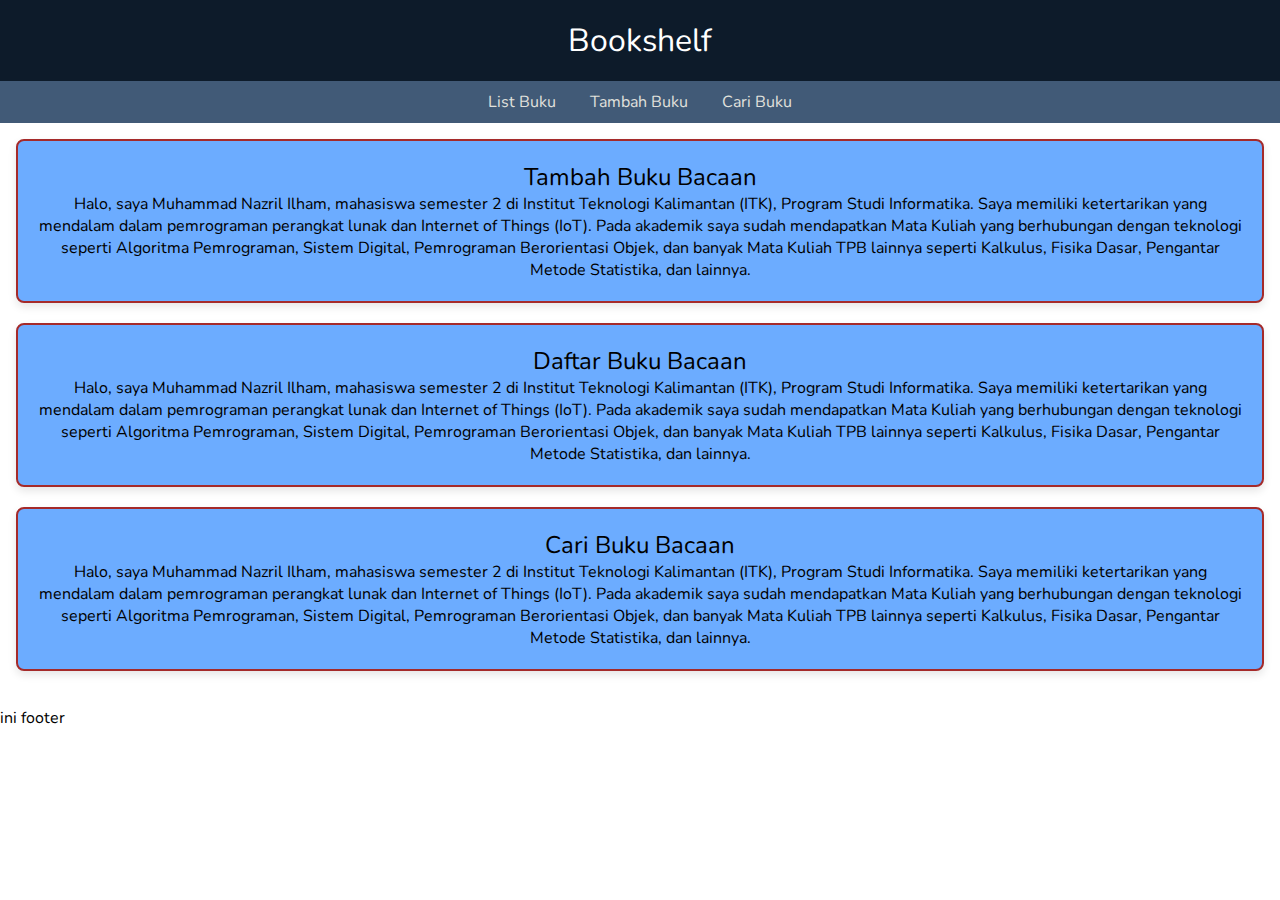
==== index.html @ 7b05cf33 "penambahan box pada konten" ====
<!DOCTYPE html>
<html lang="en">

<head>
    <meta charset="UTF-8">
    <meta name="viewport" content="width=device-width, initial-scale=1.0">
    <link rel="stylesheet" href="styles.css" />
    <link
        href="https://fonts.googleapis.com/css2?family=Afacad:ital@1&family=DM+Serif+Text:ital@0;1&family=Kanit:ital,wght@0,100;0,200;0,300;0,400;0,500;0,600;0,700;0,800;0,900&family=Nunito:ital,wght@0,200..1000;1,200..1000&family=Poetsen+One&family=Ubuntu+Sans+Mono:ital,wght@0,400..700;1,400..700&display=swap"
        rel="stylesheet">

    <title>Bookshelf</title>
</head>

<body>
    <div class="header">
        <h1>Bookshelf</h1>
    </div>

    <div class="nav">
        <ul>
            <li><a href="#List_Buku">List Buku</a></li>
            <li><a href="#Tambah_Buku">Tambah Buku</a></li>
            <li><a href="#Cari_Buku">Cari Buku</a></li>
        </ul>
    </div>

    <div class="main">
        <div class="content">
            <article id="Tambah_Buku">
                <h2>Tambah Buku Bacaan</h2>
                <p>Halo, saya Muhammad Nazril Ilham, mahasiswa semester 2 di Institut Teknologi Kalimantan (ITK),
                    Program Studi Informatika. Saya memiliki ketertarikan yang mendalam dalam pemrograman perangkat
                    lunak dan Internet of Things (IoT). Pada akademik saya sudah mendapatkan Mata Kuliah yang
                    berhubungan dengan teknologi seperti Algoritma Pemrograman, Sistem Digital, Pemrograman
                    Berorientasi Objek, dan banyak Mata Kuliah TPB lainnya seperti Kalkulus, Fisika Dasar, Pengantar
                    Metode Statistika, dan lainnya.</p>
            </article>

        <article id="List_Buku">
            <h2>Daftar Buku Bacaan</h2>
            <p>Halo, saya Muhammad Nazril Ilham, mahasiswa semester 2 di Institut Teknologi Kalimantan (ITK),
                Program Studi Informatika. Saya memiliki ketertarikan yang mendalam dalam pemrograman perangkat
                lunak dan Internet of Things (IoT). Pada akademik saya sudah mendapatkan Mata Kuliah yang
                berhubungan dengan teknologi seperti Algoritma Pemrograman, Sistem Digital, Pemrograman
                Berorientasi Objek, dan banyak Mata Kuliah TPB lainnya seperti Kalkulus, Fisika Dasar, Pengantar
                Metode Statistika, dan lainnya.</p>
        </article>

    <article id="Cari_Buku">
        <h2>Cari Buku Bacaan</h2>
        <p>Halo, saya Muhammad Nazril Ilham, mahasiswa semester 2 di Institut Teknologi Kalimantan (ITK),
            Program Studi Informatika. Saya memiliki ketertarikan yang mendalam dalam pemrograman perangkat
            lunak dan Internet of Things (IoT). Pada akademik saya sudah mendapatkan Mata Kuliah yang
            berhubungan dengan teknologi seperti Algoritma Pemrograman, Sistem Digital, Pemrograman
            Berorientasi Objek, dan banyak Mata Kuliah TPB lainnya seperti Kalkulus, Fisika Dasar, Pengantar
            Metode Statistika, dan lainnya.</p>
    </article>

        </div>
    </div>
    

    <div class="footer">
        <p>ini footer </p>
    </div>
</body>

</html>
---- styles.css ----
* {
    margin: 0;
    padding: 0;
    font-family: "Nunito", sans-serif;
    font-weight: 400;
    box-sizing: border-box;

}

.header {
    background-color: #0D1B2A;
    color: white;
    padding: 19px;
    text-align: center;
    top: 0;
    width: 100%;
    z-index: 1000;
    height: fit-content;
    font-family: "Kanit", sans-serif;
}

.nav {
    background-color: #415A77;
    padding: 10px;
    text-align: center;
    top: 80px;
    width: 100%;
    z-index: 1000;
    font-family: "Kanit", sans-serif;
    font-weight: 300;
    font-style: normal;
}

.nav ul {
    list-style: none;
    margin: 0;
    padding: 0;
}

.nav ul li {
    display: inline;
    margin: 0 15px;
}

.nav ul li a {
    color: #E0E1DD;
    text-decoration: none;
}

main {
    flex: 1;
    display: flex;
    justify-content: center;
    padding: 20px;
    background-color: #E0E1DD;
    font-family: "Nunito", sans-serif;
}

.content {
    display: flex;
    flex-direction: column;
    padding: 16px;
    border: 1px ;
    border-radius: 10px;
}

article {
    background-color: #6cacff;
    padding: 20px;
    margin-bottom: 20px;
    border-radius: 8px;
    box-shadow: 0 4px 8px rgba(0, 0, 0, 0.1);
    border: 2px solid brown;
    text-align: center ;
}
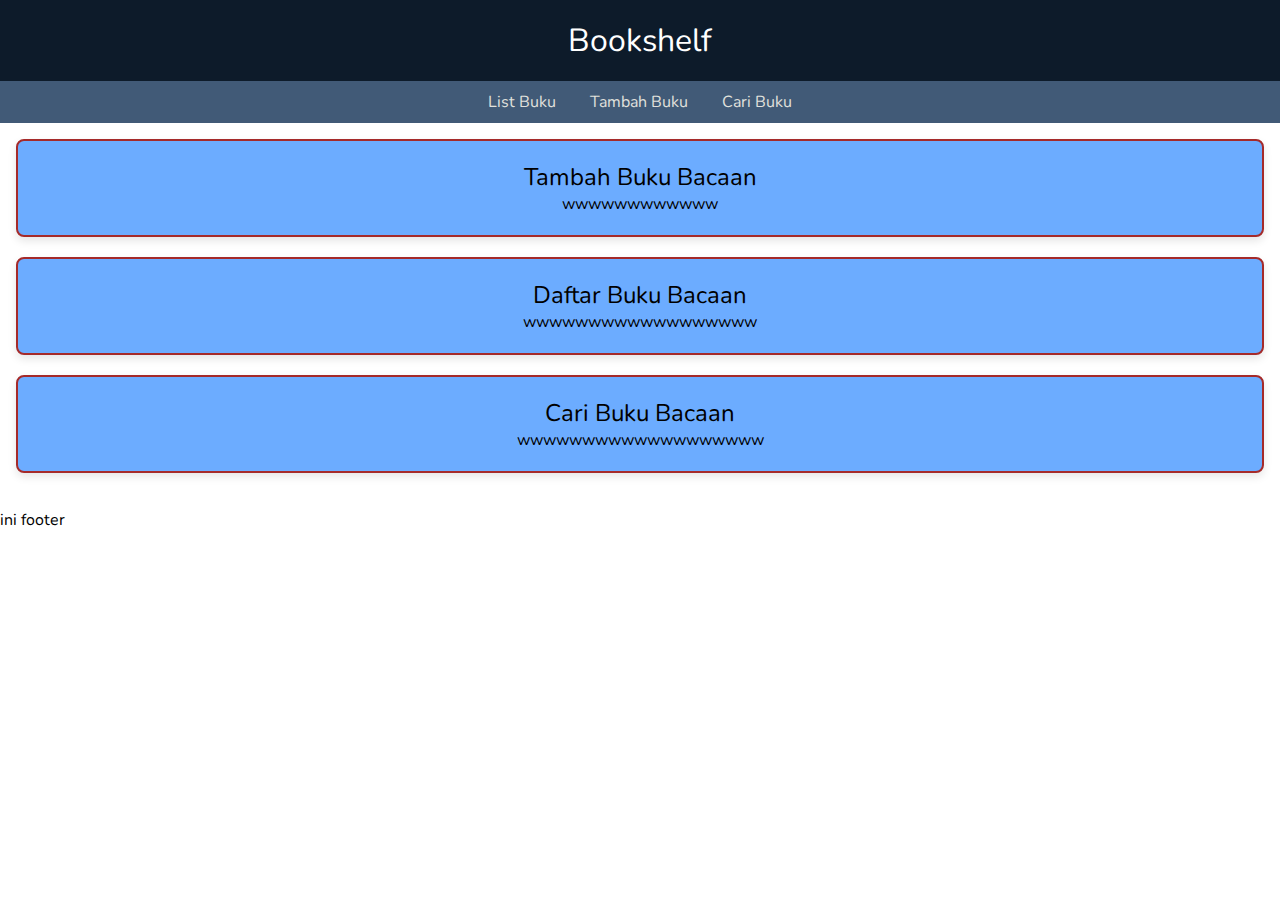
==== commit cb42acc8: "little update" ====
--- a/index.html
+++ b/index.html
@@ -29,32 +29,17 @@
         <div class="content">
             <article id="Tambah_Buku">
                 <h2>Tambah Buku Bacaan</h2>
-                <p>Halo, saya Muhammad Nazril Ilham, mahasiswa semester 2 di Institut Teknologi Kalimantan (ITK),
-                    Program Studi Informatika. Saya memiliki ketertarikan yang mendalam dalam pemrograman perangkat
-                    lunak dan Internet of Things (IoT). Pada akademik saya sudah mendapatkan Mata Kuliah yang
-                    berhubungan dengan teknologi seperti Algoritma Pemrograman, Sistem Digital, Pemrograman
-                    Berorientasi Objek, dan banyak Mata Kuliah TPB lainnya seperti Kalkulus, Fisika Dasar, Pengantar
-                    Metode Statistika, dan lainnya.</p>
+                <p>wwwwwwwwwwww</p>
             </article>
 
         <article id="List_Buku">
             <h2>Daftar Buku Bacaan</h2>
-            <p>Halo, saya Muhammad Nazril Ilham, mahasiswa semester 2 di Institut Teknologi Kalimantan (ITK),
-                Program Studi Informatika. Saya memiliki ketertarikan yang mendalam dalam pemrograman perangkat
-                lunak dan Internet of Things (IoT). Pada akademik saya sudah mendapatkan Mata Kuliah yang
-                berhubungan dengan teknologi seperti Algoritma Pemrograman, Sistem Digital, Pemrograman
-                Berorientasi Objek, dan banyak Mata Kuliah TPB lainnya seperti Kalkulus, Fisika Dasar, Pengantar
-                Metode Statistika, dan lainnya.</p>
+            <p>wwwwwwwwwwwwwwwwww</p>
         </article>
 
     <article id="Cari_Buku">
         <h2>Cari Buku Bacaan</h2>
-        <p>Halo, saya Muhammad Nazril Ilham, mahasiswa semester 2 di Institut Teknologi Kalimantan (ITK),
-            Program Studi Informatika. Saya memiliki ketertarikan yang mendalam dalam pemrograman perangkat
-            lunak dan Internet of Things (IoT). Pada akademik saya sudah mendapatkan Mata Kuliah yang
-            berhubungan dengan teknologi seperti Algoritma Pemrograman, Sistem Digital, Pemrograman
-            Berorientasi Objek, dan banyak Mata Kuliah TPB lainnya seperti Kalkulus, Fisika Dasar, Pengantar
-            Metode Statistika, dan lainnya.</p>
+        <p>wwwwwwwwwwwwwwwwwww</p>
     </article>
 
         </div>
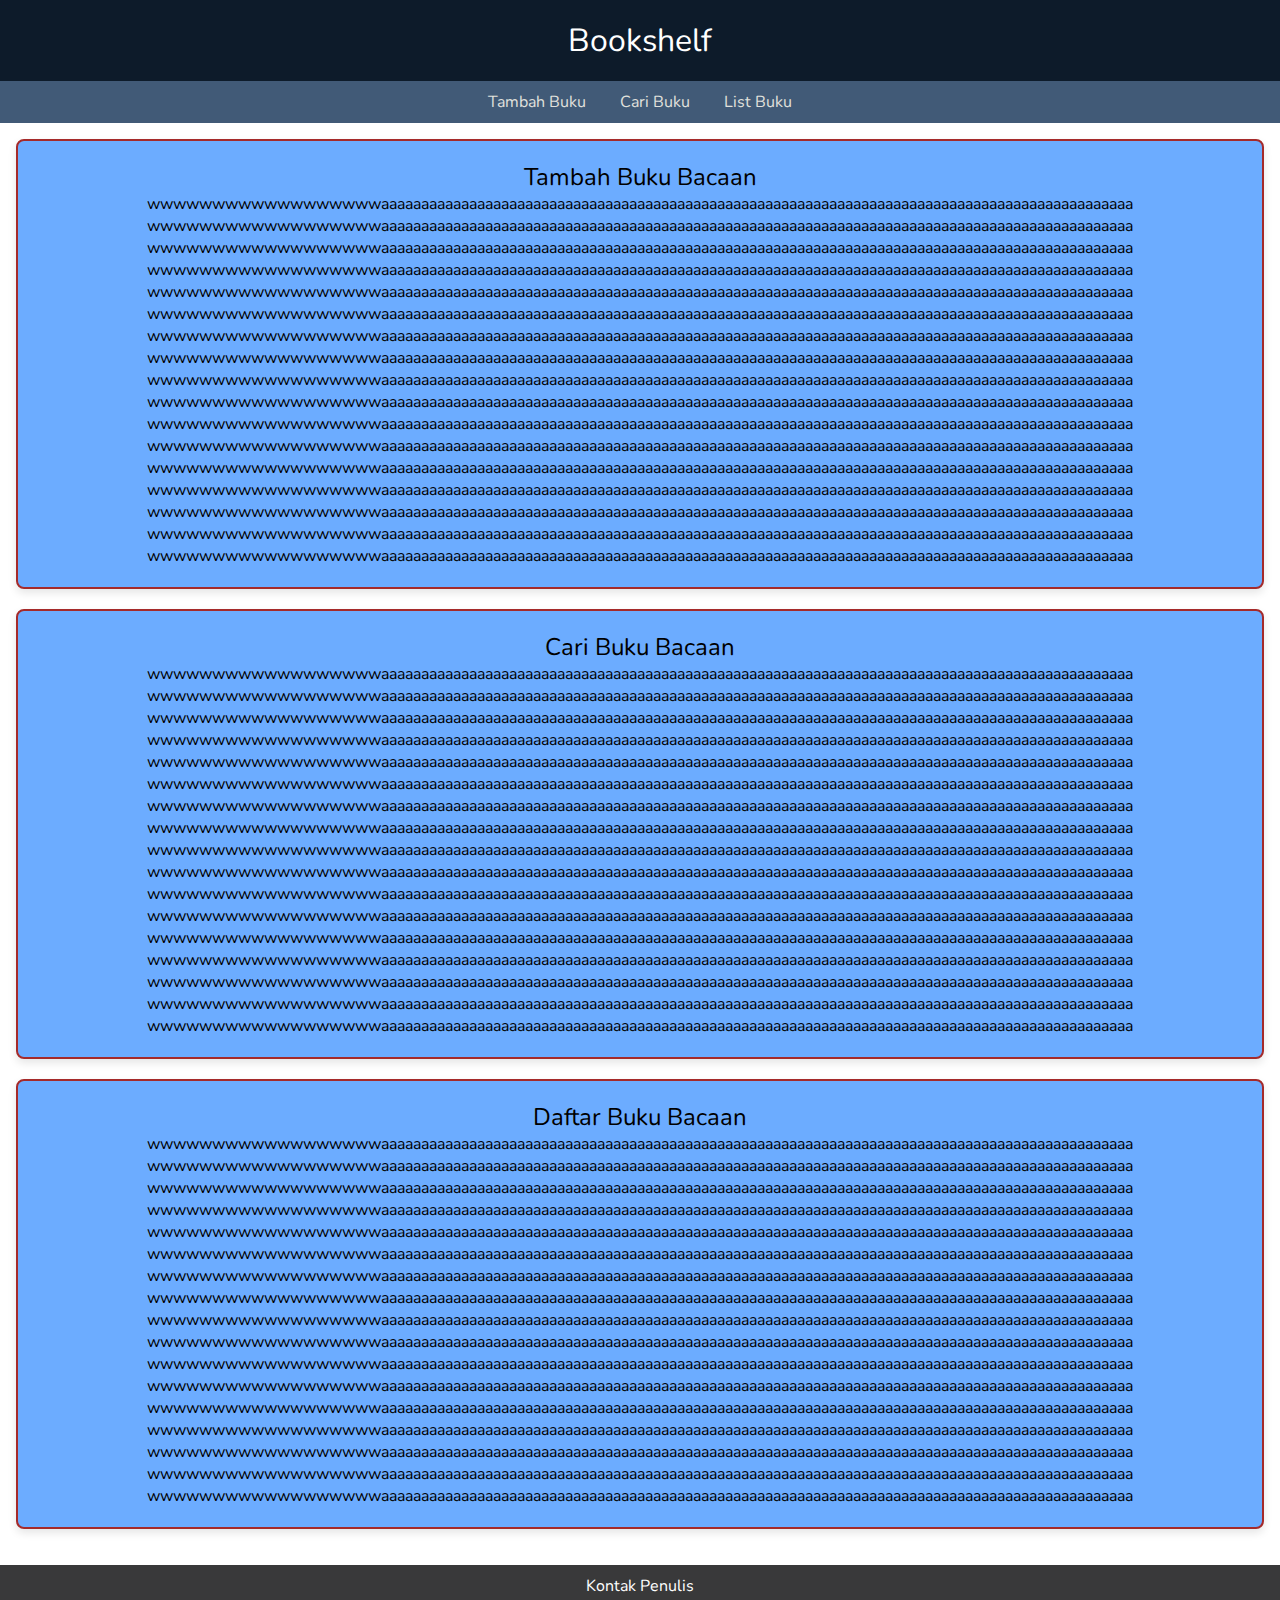
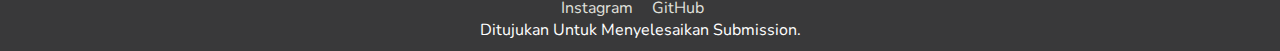
==== commit e92b26e0: "penambahan footer dan navbar responsiv" ====
--- a/index.html
+++ b/index.html
@@ -19,35 +19,142 @@
 
     <div class="nav">
         <ul>
-            <li><a href="#List_Buku">List Buku</a></li>
             <li><a href="#Tambah_Buku">Tambah Buku</a></li>
             <li><a href="#Cari_Buku">Cari Buku</a></li>
+            <li><a href="#List_Buku">List Buku</a></li>
         </ul>
     </div>
 
     <div class="main">
         <div class="content">
-            <article id="Tambah_Buku">
+            <form id="Tambah_Buku">
                 <h2>Tambah Buku Bacaan</h2>
-                <p>wwwwwwwwwwww</p>
-            </article>
+                <p>wwwwwwwwwwwwwwwwwwaaaaaaaaaaaaaaaaaaaaaaaaaaaaaaaaaaaaaaaaaaaaaaaaaaaaaaaaaaaaaaaaaaaaaaaaaaaaaaaaaaaaaaaaaaaaaa
+                    <br>
+                    wwwwwwwwwwwwwwwwwwaaaaaaaaaaaaaaaaaaaaaaaaaaaaaaaaaaaaaaaaaaaaaaaaaaaaaaaaaaaaaaaaaaaaaaaaaaaaaaaaaaaaaaaaaaaaaa
+                    <br>
+                    wwwwwwwwwwwwwwwwwwaaaaaaaaaaaaaaaaaaaaaaaaaaaaaaaaaaaaaaaaaaaaaaaaaaaaaaaaaaaaaaaaaaaaaaaaaaaaaaaaaaaaaaaaaaaaaa
+                    <br>
+                    wwwwwwwwwwwwwwwwwwaaaaaaaaaaaaaaaaaaaaaaaaaaaaaaaaaaaaaaaaaaaaaaaaaaaaaaaaaaaaaaaaaaaaaaaaaaaaaaaaaaaaaaaaaaaaaa
+                    <br>
+                    wwwwwwwwwwwwwwwwwwaaaaaaaaaaaaaaaaaaaaaaaaaaaaaaaaaaaaaaaaaaaaaaaaaaaaaaaaaaaaaaaaaaaaaaaaaaaaaaaaaaaaaaaaaaaaaa
+                    <br>
+                    wwwwwwwwwwwwwwwwwwaaaaaaaaaaaaaaaaaaaaaaaaaaaaaaaaaaaaaaaaaaaaaaaaaaaaaaaaaaaaaaaaaaaaaaaaaaaaaaaaaaaaaaaaaaaaaa
+                    <br>
+                    wwwwwwwwwwwwwwwwwwaaaaaaaaaaaaaaaaaaaaaaaaaaaaaaaaaaaaaaaaaaaaaaaaaaaaaaaaaaaaaaaaaaaaaaaaaaaaaaaaaaaaaaaaaaaaaa
+                    <br>
+                    wwwwwwwwwwwwwwwwwwaaaaaaaaaaaaaaaaaaaaaaaaaaaaaaaaaaaaaaaaaaaaaaaaaaaaaaaaaaaaaaaaaaaaaaaaaaaaaaaaaaaaaaaaaaaaaa
+                    <br>
+                    wwwwwwwwwwwwwwwwwwaaaaaaaaaaaaaaaaaaaaaaaaaaaaaaaaaaaaaaaaaaaaaaaaaaaaaaaaaaaaaaaaaaaaaaaaaaaaaaaaaaaaaaaaaaaaaa
+                    <br>
+                    wwwwwwwwwwwwwwwwwwaaaaaaaaaaaaaaaaaaaaaaaaaaaaaaaaaaaaaaaaaaaaaaaaaaaaaaaaaaaaaaaaaaaaaaaaaaaaaaaaaaaaaaaaaaaaaa
+                    <br>
+                    wwwwwwwwwwwwwwwwwwaaaaaaaaaaaaaaaaaaaaaaaaaaaaaaaaaaaaaaaaaaaaaaaaaaaaaaaaaaaaaaaaaaaaaaaaaaaaaaaaaaaaaaaaaaaaaa
+                    <br>
+                    wwwwwwwwwwwwwwwwwwaaaaaaaaaaaaaaaaaaaaaaaaaaaaaaaaaaaaaaaaaaaaaaaaaaaaaaaaaaaaaaaaaaaaaaaaaaaaaaaaaaaaaaaaaaaaaa
+                    <br>
+                    wwwwwwwwwwwwwwwwwwaaaaaaaaaaaaaaaaaaaaaaaaaaaaaaaaaaaaaaaaaaaaaaaaaaaaaaaaaaaaaaaaaaaaaaaaaaaaaaaaaaaaaaaaaaaaaa
+                    <br>
+                    wwwwwwwwwwwwwwwwwwaaaaaaaaaaaaaaaaaaaaaaaaaaaaaaaaaaaaaaaaaaaaaaaaaaaaaaaaaaaaaaaaaaaaaaaaaaaaaaaaaaaaaaaaaaaaaa
+                    <br>
+                    wwwwwwwwwwwwwwwwwwaaaaaaaaaaaaaaaaaaaaaaaaaaaaaaaaaaaaaaaaaaaaaaaaaaaaaaaaaaaaaaaaaaaaaaaaaaaaaaaaaaaaaaaaaaaaaa
+                    <br>
+                    wwwwwwwwwwwwwwwwwwaaaaaaaaaaaaaaaaaaaaaaaaaaaaaaaaaaaaaaaaaaaaaaaaaaaaaaaaaaaaaaaaaaaaaaaaaaaaaaaaaaaaaaaaaaaaaa
+                    <br>
+                    wwwwwwwwwwwwwwwwwwaaaaaaaaaaaaaaaaaaaaaaaaaaaaaaaaaaaaaaaaaaaaaaaaaaaaaaaaaaaaaaaaaaaaaaaaaaaaaaaaaaaaaaaaaaaaaa
+                    <br>
+                </p>
+            </form>
+            <form id="Cari_Buku">
+                <h2>Cari Buku Bacaan</h2>
+                <p>wwwwwwwwwwwwwwwwwwaaaaaaaaaaaaaaaaaaaaaaaaaaaaaaaaaaaaaaaaaaaaaaaaaaaaaaaaaaaaaaaaaaaaaaaaaaaaaaaaaaaaaaaaaaaaaa
+                    <br>
+                    wwwwwwwwwwwwwwwwwwaaaaaaaaaaaaaaaaaaaaaaaaaaaaaaaaaaaaaaaaaaaaaaaaaaaaaaaaaaaaaaaaaaaaaaaaaaaaaaaaaaaaaaaaaaaaaa
+                    <br>
+                    wwwwwwwwwwwwwwwwwwaaaaaaaaaaaaaaaaaaaaaaaaaaaaaaaaaaaaaaaaaaaaaaaaaaaaaaaaaaaaaaaaaaaaaaaaaaaaaaaaaaaaaaaaaaaaaa
+                    <br>
+                    wwwwwwwwwwwwwwwwwwaaaaaaaaaaaaaaaaaaaaaaaaaaaaaaaaaaaaaaaaaaaaaaaaaaaaaaaaaaaaaaaaaaaaaaaaaaaaaaaaaaaaaaaaaaaaaa
+                    <br>
+                    wwwwwwwwwwwwwwwwwwaaaaaaaaaaaaaaaaaaaaaaaaaaaaaaaaaaaaaaaaaaaaaaaaaaaaaaaaaaaaaaaaaaaaaaaaaaaaaaaaaaaaaaaaaaaaaa
+                    <br>
+                    wwwwwwwwwwwwwwwwwwaaaaaaaaaaaaaaaaaaaaaaaaaaaaaaaaaaaaaaaaaaaaaaaaaaaaaaaaaaaaaaaaaaaaaaaaaaaaaaaaaaaaaaaaaaaaaa
+                    <br>
+                    wwwwwwwwwwwwwwwwwwaaaaaaaaaaaaaaaaaaaaaaaaaaaaaaaaaaaaaaaaaaaaaaaaaaaaaaaaaaaaaaaaaaaaaaaaaaaaaaaaaaaaaaaaaaaaaa
+                    <br>
+                    wwwwwwwwwwwwwwwwwwaaaaaaaaaaaaaaaaaaaaaaaaaaaaaaaaaaaaaaaaaaaaaaaaaaaaaaaaaaaaaaaaaaaaaaaaaaaaaaaaaaaaaaaaaaaaaa
+                    <br>
+                    wwwwwwwwwwwwwwwwwwaaaaaaaaaaaaaaaaaaaaaaaaaaaaaaaaaaaaaaaaaaaaaaaaaaaaaaaaaaaaaaaaaaaaaaaaaaaaaaaaaaaaaaaaaaaaaa
+                    <br>
+                    wwwwwwwwwwwwwwwwwwaaaaaaaaaaaaaaaaaaaaaaaaaaaaaaaaaaaaaaaaaaaaaaaaaaaaaaaaaaaaaaaaaaaaaaaaaaaaaaaaaaaaaaaaaaaaaa
+                    <br>
+                    wwwwwwwwwwwwwwwwwwaaaaaaaaaaaaaaaaaaaaaaaaaaaaaaaaaaaaaaaaaaaaaaaaaaaaaaaaaaaaaaaaaaaaaaaaaaaaaaaaaaaaaaaaaaaaaa
+                    <br>
+                    wwwwwwwwwwwwwwwwwwaaaaaaaaaaaaaaaaaaaaaaaaaaaaaaaaaaaaaaaaaaaaaaaaaaaaaaaaaaaaaaaaaaaaaaaaaaaaaaaaaaaaaaaaaaaaaa
+                    <br>
+                    wwwwwwwwwwwwwwwwwwaaaaaaaaaaaaaaaaaaaaaaaaaaaaaaaaaaaaaaaaaaaaaaaaaaaaaaaaaaaaaaaaaaaaaaaaaaaaaaaaaaaaaaaaaaaaaa
+                    <br>
+                    wwwwwwwwwwwwwwwwwwaaaaaaaaaaaaaaaaaaaaaaaaaaaaaaaaaaaaaaaaaaaaaaaaaaaaaaaaaaaaaaaaaaaaaaaaaaaaaaaaaaaaaaaaaaaaaa
+                    <br>
+                    wwwwwwwwwwwwwwwwwwaaaaaaaaaaaaaaaaaaaaaaaaaaaaaaaaaaaaaaaaaaaaaaaaaaaaaaaaaaaaaaaaaaaaaaaaaaaaaaaaaaaaaaaaaaaaaa
+                    <br>
+                    wwwwwwwwwwwwwwwwwwaaaaaaaaaaaaaaaaaaaaaaaaaaaaaaaaaaaaaaaaaaaaaaaaaaaaaaaaaaaaaaaaaaaaaaaaaaaaaaaaaaaaaaaaaaaaaa
+                    <br>
+                    wwwwwwwwwwwwwwwwwwaaaaaaaaaaaaaaaaaaaaaaaaaaaaaaaaaaaaaaaaaaaaaaaaaaaaaaaaaaaaaaaaaaaaaaaaaaaaaaaaaaaaaaaaaaaaaa
+                    <br>
+                </p>
+            </form>
 
-        <article id="List_Buku">
-            <h2>Daftar Buku Bacaan</h2>
-            <p>wwwwwwwwwwwwwwwwww</p>
-        </article>
+            <form id="List_Buku">
+                <h2>Daftar Buku Bacaan</h2>
+                <p>wwwwwwwwwwwwwwwwwwaaaaaaaaaaaaaaaaaaaaaaaaaaaaaaaaaaaaaaaaaaaaaaaaaaaaaaaaaaaaaaaaaaaaaaaaaaaaaaaaaaaaaaaaaaaaaa
+                    <br>
+                    wwwwwwwwwwwwwwwwwwaaaaaaaaaaaaaaaaaaaaaaaaaaaaaaaaaaaaaaaaaaaaaaaaaaaaaaaaaaaaaaaaaaaaaaaaaaaaaaaaaaaaaaaaaaaaaa
+                    <br>
+                    wwwwwwwwwwwwwwwwwwaaaaaaaaaaaaaaaaaaaaaaaaaaaaaaaaaaaaaaaaaaaaaaaaaaaaaaaaaaaaaaaaaaaaaaaaaaaaaaaaaaaaaaaaaaaaaa
+                    <br>
+                    wwwwwwwwwwwwwwwwwwaaaaaaaaaaaaaaaaaaaaaaaaaaaaaaaaaaaaaaaaaaaaaaaaaaaaaaaaaaaaaaaaaaaaaaaaaaaaaaaaaaaaaaaaaaaaaa
+                    <br>
+                    wwwwwwwwwwwwwwwwwwaaaaaaaaaaaaaaaaaaaaaaaaaaaaaaaaaaaaaaaaaaaaaaaaaaaaaaaaaaaaaaaaaaaaaaaaaaaaaaaaaaaaaaaaaaaaaa
+                    <br>
+                    wwwwwwwwwwwwwwwwwwaaaaaaaaaaaaaaaaaaaaaaaaaaaaaaaaaaaaaaaaaaaaaaaaaaaaaaaaaaaaaaaaaaaaaaaaaaaaaaaaaaaaaaaaaaaaaa
+                    <br>
+                    wwwwwwwwwwwwwwwwwwaaaaaaaaaaaaaaaaaaaaaaaaaaaaaaaaaaaaaaaaaaaaaaaaaaaaaaaaaaaaaaaaaaaaaaaaaaaaaaaaaaaaaaaaaaaaaa
+                    <br>
+                    wwwwwwwwwwwwwwwwwwaaaaaaaaaaaaaaaaaaaaaaaaaaaaaaaaaaaaaaaaaaaaaaaaaaaaaaaaaaaaaaaaaaaaaaaaaaaaaaaaaaaaaaaaaaaaaa
+                    <br>
+                    wwwwwwwwwwwwwwwwwwaaaaaaaaaaaaaaaaaaaaaaaaaaaaaaaaaaaaaaaaaaaaaaaaaaaaaaaaaaaaaaaaaaaaaaaaaaaaaaaaaaaaaaaaaaaaaa
+                    <br>
+                    wwwwwwwwwwwwwwwwwwaaaaaaaaaaaaaaaaaaaaaaaaaaaaaaaaaaaaaaaaaaaaaaaaaaaaaaaaaaaaaaaaaaaaaaaaaaaaaaaaaaaaaaaaaaaaaa
+                    <br>
+                    wwwwwwwwwwwwwwwwwwaaaaaaaaaaaaaaaaaaaaaaaaaaaaaaaaaaaaaaaaaaaaaaaaaaaaaaaaaaaaaaaaaaaaaaaaaaaaaaaaaaaaaaaaaaaaaa
+                    <br>
+                    wwwwwwwwwwwwwwwwwwaaaaaaaaaaaaaaaaaaaaaaaaaaaaaaaaaaaaaaaaaaaaaaaaaaaaaaaaaaaaaaaaaaaaaaaaaaaaaaaaaaaaaaaaaaaaaa
+                    <br>
+                    wwwwwwwwwwwwwwwwwwaaaaaaaaaaaaaaaaaaaaaaaaaaaaaaaaaaaaaaaaaaaaaaaaaaaaaaaaaaaaaaaaaaaaaaaaaaaaaaaaaaaaaaaaaaaaaa
+                    <br>
+                    wwwwwwwwwwwwwwwwwwaaaaaaaaaaaaaaaaaaaaaaaaaaaaaaaaaaaaaaaaaaaaaaaaaaaaaaaaaaaaaaaaaaaaaaaaaaaaaaaaaaaaaaaaaaaaaa
+                    <br>
+                    wwwwwwwwwwwwwwwwwwaaaaaaaaaaaaaaaaaaaaaaaaaaaaaaaaaaaaaaaaaaaaaaaaaaaaaaaaaaaaaaaaaaaaaaaaaaaaaaaaaaaaaaaaaaaaaa
+                    <br>
+                    wwwwwwwwwwwwwwwwwwaaaaaaaaaaaaaaaaaaaaaaaaaaaaaaaaaaaaaaaaaaaaaaaaaaaaaaaaaaaaaaaaaaaaaaaaaaaaaaaaaaaaaaaaaaaaaa
+                    <br>
+                    wwwwwwwwwwwwwwwwwwaaaaaaaaaaaaaaaaaaaaaaaaaaaaaaaaaaaaaaaaaaaaaaaaaaaaaaaaaaaaaaaaaaaaaaaaaaaaaaaaaaaaaaaaaaaaaa
+                    <br>
+                </p>
+            </form>
 
-    <article id="Cari_Buku">
-        <h2>Cari Buku Bacaan</h2>
-        <p>wwwwwwwwwwwwwwwwwww</p>
-    </article>
 
         </div>
     </div>
-    
+
 
     <div class="footer">
-        <p>ini footer </p>
+        <p>Kontak Penulis</p>
+        <div class="social-links">
+            <a href="https://www.instagram.com/na.jrill" target="_blank">Instagram</a>
+            <a href="https://github.com/Najer-jril" target="_blank">GitHub</a>
+            <p>Ditujukan Untuk Menyelesaikan Submission.</p>
+        </div>
     </div>
 </body>
 
--- a/styles.css
+++ b/styles.css
@@ -64,7 +64,7 @@
     border-radius: 10px;
 }
 
-article {
+form {
     background-color: #6cacff;
     padding: 20px;
     margin-bottom: 20px;
@@ -72,4 +72,47 @@
     box-shadow: 0 4px 8px rgba(0, 0, 0, 0.1);
     border: 2px solid brown;
     text-align: center ;
+}
+
+.footer {
+    background-color: #39393a;
+    color: white;
+    text-align: center;
+    padding: 10px;
+    position: relative;
+    margin-top: auto;
+    font-family: "Ubuntu Sans Mono", monospace;
+    font-optical-sizing: auto;
+    font-weight: 400;
+    font-style: normal;
+}
+
+.footer .social-links a {
+    color: #E0E1DD;
+    text-decoration: none;
+    margin-right: 15px;
+}
+
+.footer .social-links a:hover {
+    text-decoration: underline;
+}
+
+@media (max-width: 600px) {
+    nav {
+        text-align: center;
+    }
+
+    nav ul li {
+        display: inline;
+        margin: 0 15px;
+    }
+
+    .content {
+        flex-direction: column;
+    }
+
+    section {
+        margin-right: 0;
+        margin-bottom: 20px;
+    }
 }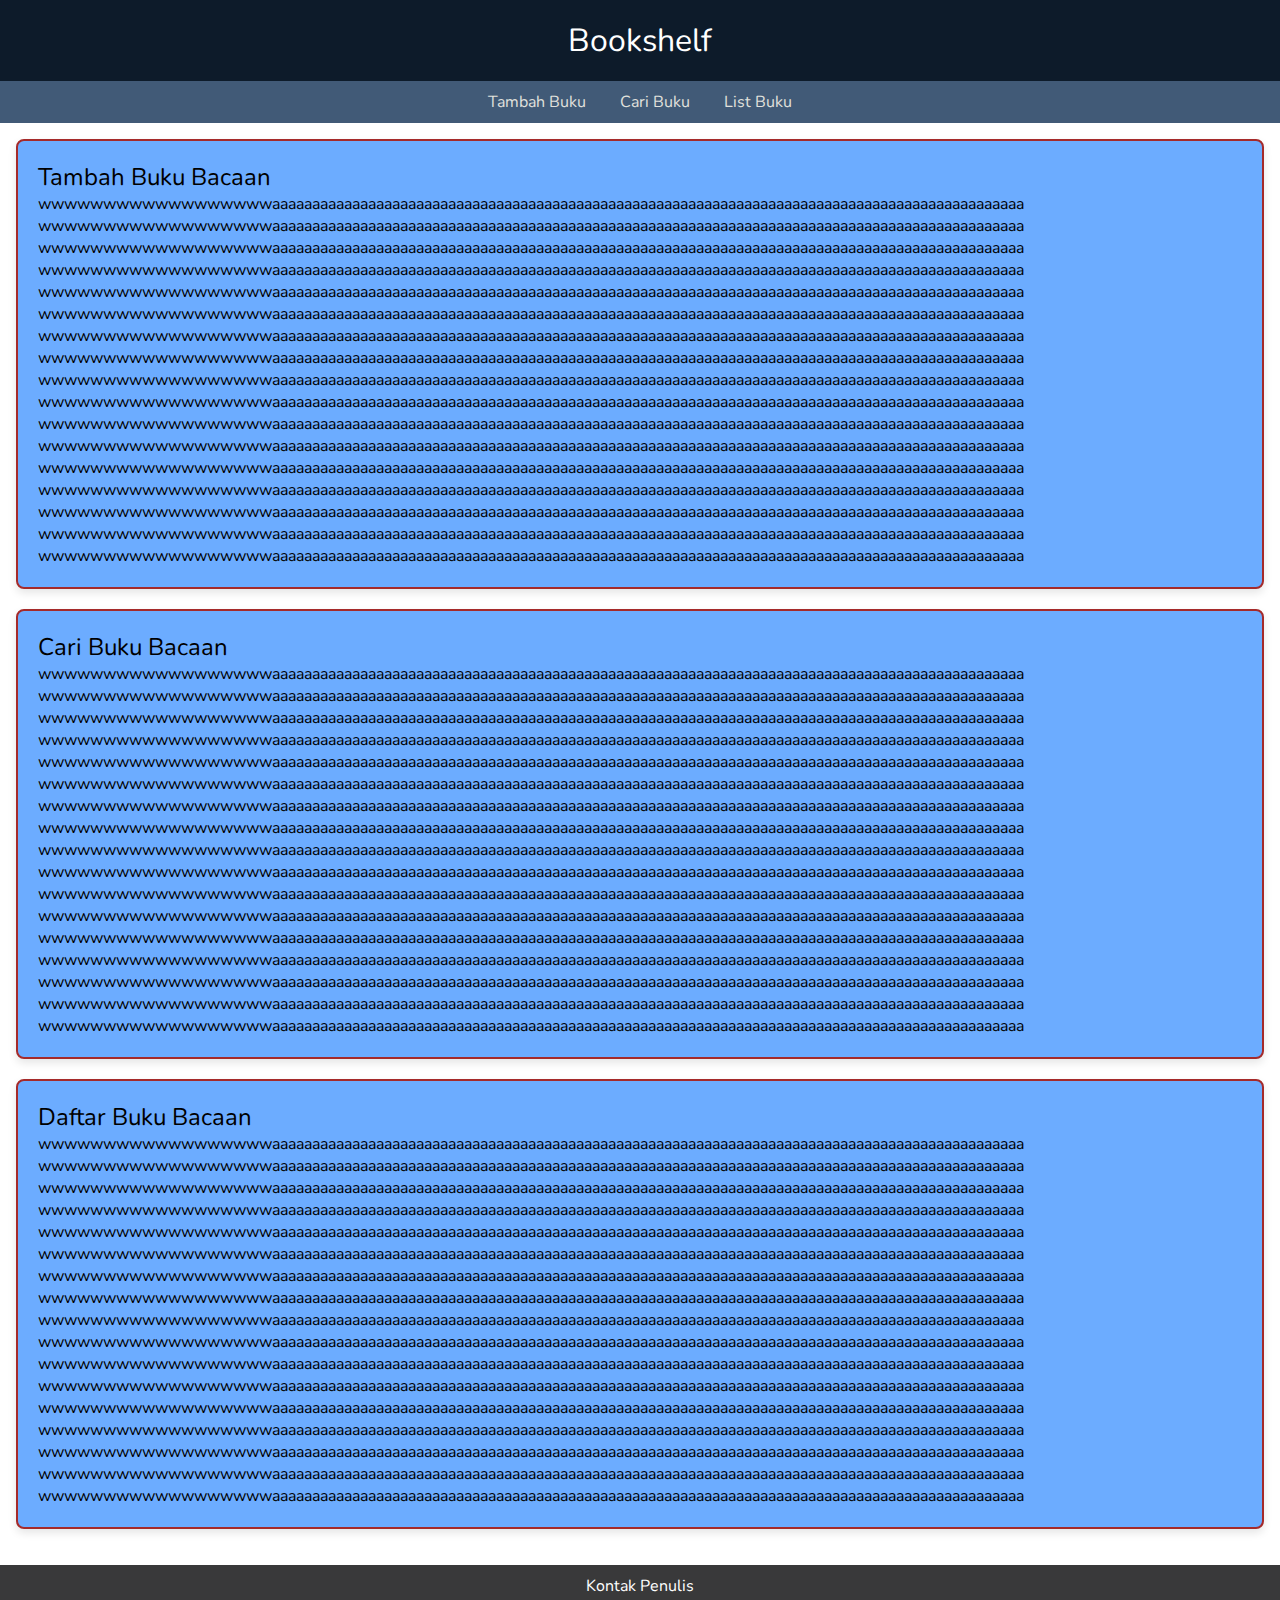
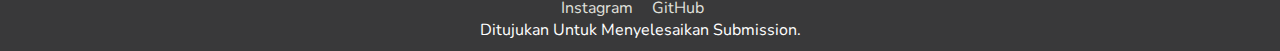
==== commit 630733fe: "penambahan file js" ====
--- a/index.html
+++ b/index.html
@@ -156,6 +156,8 @@
             <p>Ditujukan Untuk Menyelesaikan Submission.</p>
         </div>
     </div>
+    <script src="main.js"></script>
+
 </body>
 
 </html>--- a/styles.css
+++ b/styles.css
@@ -71,7 +71,8 @@
     border-radius: 8px;
     box-shadow: 0 4px 8px rgba(0, 0, 0, 0.1);
     border: 2px solid brown;
-    text-align: center ;
+    text-align: justify ;
+    
 }
 
 .footer {
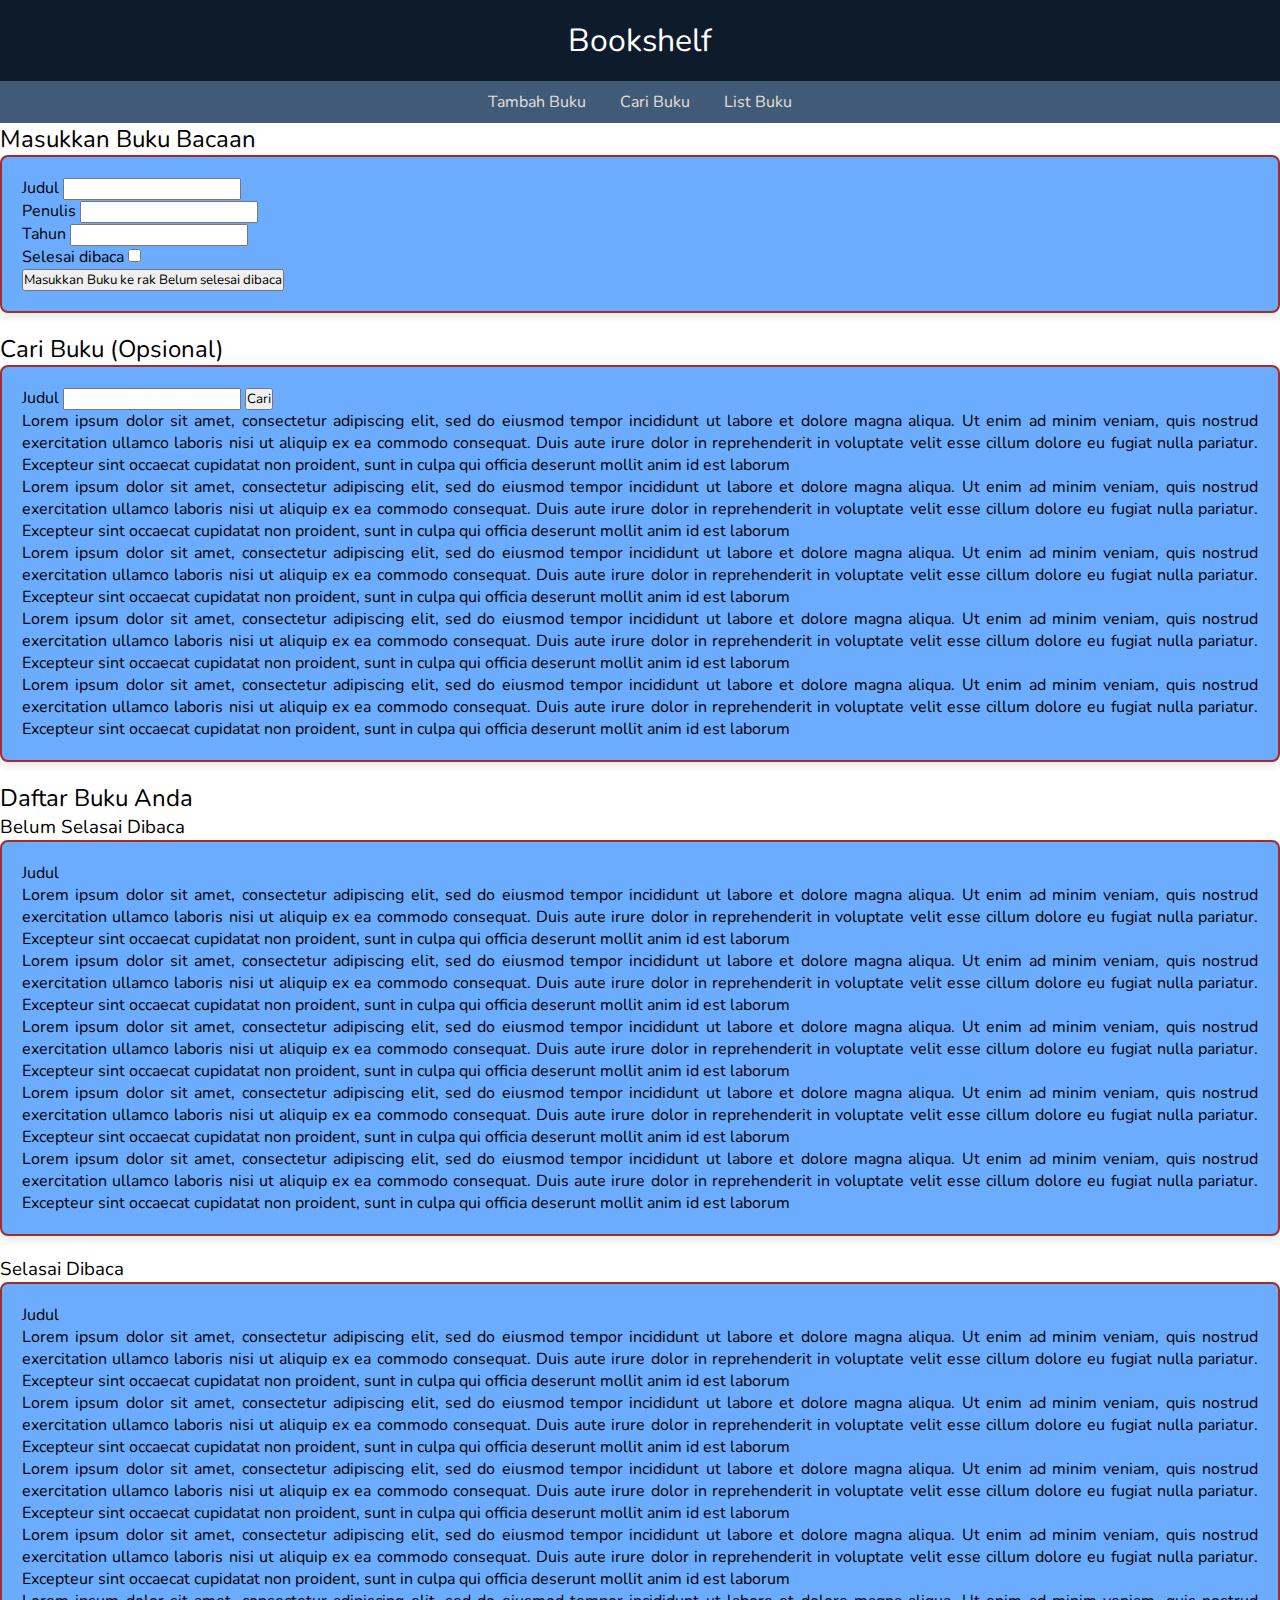
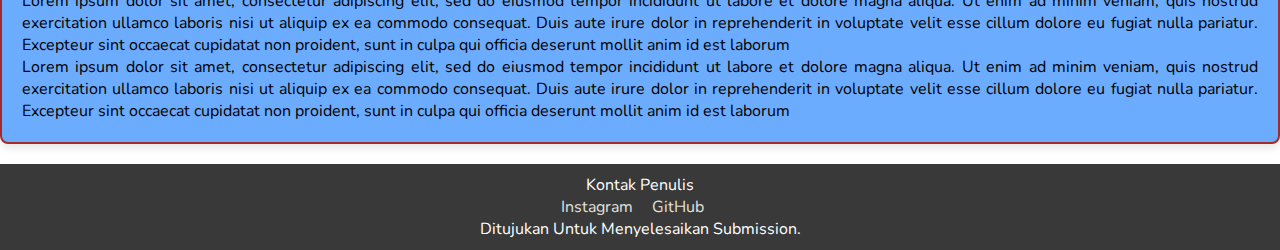
==== commit 43d4b0f0: "penambahan form pada masing masing section" ====
--- a/index.html
+++ b/index.html
@@ -26,125 +26,90 @@
     </div>
 
     <div class="main">
-        <div class="content">
-            <form id="Tambah_Buku">
-                <h2>Tambah Buku Bacaan</h2>
-                <p>wwwwwwwwwwwwwwwwwwaaaaaaaaaaaaaaaaaaaaaaaaaaaaaaaaaaaaaaaaaaaaaaaaaaaaaaaaaaaaaaaaaaaaaaaaaaaaaaaaaaaaaaaaaaaaaa
-                    <br>
-                    wwwwwwwwwwwwwwwwwwaaaaaaaaaaaaaaaaaaaaaaaaaaaaaaaaaaaaaaaaaaaaaaaaaaaaaaaaaaaaaaaaaaaaaaaaaaaaaaaaaaaaaaaaaaaaaa
-                    <br>
-                    wwwwwwwwwwwwwwwwwwaaaaaaaaaaaaaaaaaaaaaaaaaaaaaaaaaaaaaaaaaaaaaaaaaaaaaaaaaaaaaaaaaaaaaaaaaaaaaaaaaaaaaaaaaaaaaa
-                    <br>
-                    wwwwwwwwwwwwwwwwwwaaaaaaaaaaaaaaaaaaaaaaaaaaaaaaaaaaaaaaaaaaaaaaaaaaaaaaaaaaaaaaaaaaaaaaaaaaaaaaaaaaaaaaaaaaaaaa
-                    <br>
-                    wwwwwwwwwwwwwwwwwwaaaaaaaaaaaaaaaaaaaaaaaaaaaaaaaaaaaaaaaaaaaaaaaaaaaaaaaaaaaaaaaaaaaaaaaaaaaaaaaaaaaaaaaaaaaaaa
-                    <br>
-                    wwwwwwwwwwwwwwwwwwaaaaaaaaaaaaaaaaaaaaaaaaaaaaaaaaaaaaaaaaaaaaaaaaaaaaaaaaaaaaaaaaaaaaaaaaaaaaaaaaaaaaaaaaaaaaaa
-                    <br>
-                    wwwwwwwwwwwwwwwwwwaaaaaaaaaaaaaaaaaaaaaaaaaaaaaaaaaaaaaaaaaaaaaaaaaaaaaaaaaaaaaaaaaaaaaaaaaaaaaaaaaaaaaaaaaaaaaa
-                    <br>
-                    wwwwwwwwwwwwwwwwwwaaaaaaaaaaaaaaaaaaaaaaaaaaaaaaaaaaaaaaaaaaaaaaaaaaaaaaaaaaaaaaaaaaaaaaaaaaaaaaaaaaaaaaaaaaaaaa
-                    <br>
-                    wwwwwwwwwwwwwwwwwwaaaaaaaaaaaaaaaaaaaaaaaaaaaaaaaaaaaaaaaaaaaaaaaaaaaaaaaaaaaaaaaaaaaaaaaaaaaaaaaaaaaaaaaaaaaaaa
-                    <br>
-                    wwwwwwwwwwwwwwwwwwaaaaaaaaaaaaaaaaaaaaaaaaaaaaaaaaaaaaaaaaaaaaaaaaaaaaaaaaaaaaaaaaaaaaaaaaaaaaaaaaaaaaaaaaaaaaaa
-                    <br>
-                    wwwwwwwwwwwwwwwwwwaaaaaaaaaaaaaaaaaaaaaaaaaaaaaaaaaaaaaaaaaaaaaaaaaaaaaaaaaaaaaaaaaaaaaaaaaaaaaaaaaaaaaaaaaaaaaa
-                    <br>
-                    wwwwwwwwwwwwwwwwwwaaaaaaaaaaaaaaaaaaaaaaaaaaaaaaaaaaaaaaaaaaaaaaaaaaaaaaaaaaaaaaaaaaaaaaaaaaaaaaaaaaaaaaaaaaaaaa
-                    <br>
-                    wwwwwwwwwwwwwwwwwwaaaaaaaaaaaaaaaaaaaaaaaaaaaaaaaaaaaaaaaaaaaaaaaaaaaaaaaaaaaaaaaaaaaaaaaaaaaaaaaaaaaaaaaaaaaaaa
-                    <br>
-                    wwwwwwwwwwwwwwwwwwaaaaaaaaaaaaaaaaaaaaaaaaaaaaaaaaaaaaaaaaaaaaaaaaaaaaaaaaaaaaaaaaaaaaaaaaaaaaaaaaaaaaaaaaaaaaaa
-                    <br>
-                    wwwwwwwwwwwwwwwwwwaaaaaaaaaaaaaaaaaaaaaaaaaaaaaaaaaaaaaaaaaaaaaaaaaaaaaaaaaaaaaaaaaaaaaaaaaaaaaaaaaaaaaaaaaaaaaa
-                    <br>
-                    wwwwwwwwwwwwwwwwwwaaaaaaaaaaaaaaaaaaaaaaaaaaaaaaaaaaaaaaaaaaaaaaaaaaaaaaaaaaaaaaaaaaaaaaaaaaaaaaaaaaaaaaaaaaaaaa
-                    <br>
-                    wwwwwwwwwwwwwwwwwwaaaaaaaaaaaaaaaaaaaaaaaaaaaaaaaaaaaaaaaaaaaaaaaaaaaaaaaaaaaaaaaaaaaaaaaaaaaaaaaaaaaaaaaaaaaaaa
-                    <br>
-                </p>
-            </form>
-            <form id="Cari_Buku">
-                <h2>Cari Buku Bacaan</h2>
-                <p>wwwwwwwwwwwwwwwwwwaaaaaaaaaaaaaaaaaaaaaaaaaaaaaaaaaaaaaaaaaaaaaaaaaaaaaaaaaaaaaaaaaaaaaaaaaaaaaaaaaaaaaaaaaaaaaa
-                    <br>
-                    wwwwwwwwwwwwwwwwwwaaaaaaaaaaaaaaaaaaaaaaaaaaaaaaaaaaaaaaaaaaaaaaaaaaaaaaaaaaaaaaaaaaaaaaaaaaaaaaaaaaaaaaaaaaaaaa
-                    <br>
-                    wwwwwwwwwwwwwwwwwwaaaaaaaaaaaaaaaaaaaaaaaaaaaaaaaaaaaaaaaaaaaaaaaaaaaaaaaaaaaaaaaaaaaaaaaaaaaaaaaaaaaaaaaaaaaaaa
-                    <br>
-                    wwwwwwwwwwwwwwwwwwaaaaaaaaaaaaaaaaaaaaaaaaaaaaaaaaaaaaaaaaaaaaaaaaaaaaaaaaaaaaaaaaaaaaaaaaaaaaaaaaaaaaaaaaaaaaaa
-                    <br>
-                    wwwwwwwwwwwwwwwwwwaaaaaaaaaaaaaaaaaaaaaaaaaaaaaaaaaaaaaaaaaaaaaaaaaaaaaaaaaaaaaaaaaaaaaaaaaaaaaaaaaaaaaaaaaaaaaa
-                    <br>
-                    wwwwwwwwwwwwwwwwwwaaaaaaaaaaaaaaaaaaaaaaaaaaaaaaaaaaaaaaaaaaaaaaaaaaaaaaaaaaaaaaaaaaaaaaaaaaaaaaaaaaaaaaaaaaaaaa
-                    <br>
-                    wwwwwwwwwwwwwwwwwwaaaaaaaaaaaaaaaaaaaaaaaaaaaaaaaaaaaaaaaaaaaaaaaaaaaaaaaaaaaaaaaaaaaaaaaaaaaaaaaaaaaaaaaaaaaaaa
-                    <br>
-                    wwwwwwwwwwwwwwwwwwaaaaaaaaaaaaaaaaaaaaaaaaaaaaaaaaaaaaaaaaaaaaaaaaaaaaaaaaaaaaaaaaaaaaaaaaaaaaaaaaaaaaaaaaaaaaaa
-                    <br>
-                    wwwwwwwwwwwwwwwwwwaaaaaaaaaaaaaaaaaaaaaaaaaaaaaaaaaaaaaaaaaaaaaaaaaaaaaaaaaaaaaaaaaaaaaaaaaaaaaaaaaaaaaaaaaaaaaa
-                    <br>
-                    wwwwwwwwwwwwwwwwwwaaaaaaaaaaaaaaaaaaaaaaaaaaaaaaaaaaaaaaaaaaaaaaaaaaaaaaaaaaaaaaaaaaaaaaaaaaaaaaaaaaaaaaaaaaaaaa
-                    <br>
-                    wwwwwwwwwwwwwwwwwwaaaaaaaaaaaaaaaaaaaaaaaaaaaaaaaaaaaaaaaaaaaaaaaaaaaaaaaaaaaaaaaaaaaaaaaaaaaaaaaaaaaaaaaaaaaaaa
-                    <br>
-                    wwwwwwwwwwwwwwwwwwaaaaaaaaaaaaaaaaaaaaaaaaaaaaaaaaaaaaaaaaaaaaaaaaaaaaaaaaaaaaaaaaaaaaaaaaaaaaaaaaaaaaaaaaaaaaaa
-                    <br>
-                    wwwwwwwwwwwwwwwwwwaaaaaaaaaaaaaaaaaaaaaaaaaaaaaaaaaaaaaaaaaaaaaaaaaaaaaaaaaaaaaaaaaaaaaaaaaaaaaaaaaaaaaaaaaaaaaa
-                    <br>
-                    wwwwwwwwwwwwwwwwwwaaaaaaaaaaaaaaaaaaaaaaaaaaaaaaaaaaaaaaaaaaaaaaaaaaaaaaaaaaaaaaaaaaaaaaaaaaaaaaaaaaaaaaaaaaaaaa
-                    <br>
-                    wwwwwwwwwwwwwwwwwwaaaaaaaaaaaaaaaaaaaaaaaaaaaaaaaaaaaaaaaaaaaaaaaaaaaaaaaaaaaaaaaaaaaaaaaaaaaaaaaaaaaaaaaaaaaaaa
-                    <br>
-                    wwwwwwwwwwwwwwwwwwaaaaaaaaaaaaaaaaaaaaaaaaaaaaaaaaaaaaaaaaaaaaaaaaaaaaaaaaaaaaaaaaaaaaaaaaaaaaaaaaaaaaaaaaaaaaaa
-                    <br>
-                    wwwwwwwwwwwwwwwwwwaaaaaaaaaaaaaaaaaaaaaaaaaaaaaaaaaaaaaaaaaaaaaaaaaaaaaaaaaaaaaaaaaaaaaaaaaaaaaaaaaaaaaaaaaaaaaa
-                    <br>
-                </p>
+        <section class="Tambah_Buku" id="Tambah_Buku">
+            <h2>Masukkan Buku Bacaan</h2>
+            <form id="inputBook">
+
+                <div class="input">
+                    <label for="inputBookTitle">Judul</label>
+                    <input id="inputBookTitle" type="text" required>
+                </div>
+
+                <div class="input">
+                    <label for="inputBookAuthor">Penulis</label>
+                    <input id="inputBookAuthor" type="text" required>
+                </div>
+
+                <div class="input">
+                    <label for="inputBookYear">Tahun</label>
+                    <input id="inputBookYear" type="number" required>
+                </div>
+
+                <div class="input_inline">
+                    <label for="inputBookIsComplete">Selesai dibaca</label>
+                    <input id="inputBookIsComplete" type="checkbox">
+                </div>
+
+                <button id="bookSubmit" type="submit">Masukkan Buku ke rak <span>Belum selesai
+                        dibaca</span></button>
+
             </form>
 
-            <form id="List_Buku">
-                <h2>Daftar Buku Bacaan</h2>
-                <p>wwwwwwwwwwwwwwwwwwaaaaaaaaaaaaaaaaaaaaaaaaaaaaaaaaaaaaaaaaaaaaaaaaaaaaaaaaaaaaaaaaaaaaaaaaaaaaaaaaaaaaaaaaaaaaaa
-                    <br>
-                    wwwwwwwwwwwwwwwwwwaaaaaaaaaaaaaaaaaaaaaaaaaaaaaaaaaaaaaaaaaaaaaaaaaaaaaaaaaaaaaaaaaaaaaaaaaaaaaaaaaaaaaaaaaaaaaa
-                    <br>
-                    wwwwwwwwwwwwwwwwwwaaaaaaaaaaaaaaaaaaaaaaaaaaaaaaaaaaaaaaaaaaaaaaaaaaaaaaaaaaaaaaaaaaaaaaaaaaaaaaaaaaaaaaaaaaaaaa
-                    <br>
-                    wwwwwwwwwwwwwwwwwwaaaaaaaaaaaaaaaaaaaaaaaaaaaaaaaaaaaaaaaaaaaaaaaaaaaaaaaaaaaaaaaaaaaaaaaaaaaaaaaaaaaaaaaaaaaaaa
-                    <br>
-                    wwwwwwwwwwwwwwwwwwaaaaaaaaaaaaaaaaaaaaaaaaaaaaaaaaaaaaaaaaaaaaaaaaaaaaaaaaaaaaaaaaaaaaaaaaaaaaaaaaaaaaaaaaaaaaaa
-                    <br>
-                    wwwwwwwwwwwwwwwwwwaaaaaaaaaaaaaaaaaaaaaaaaaaaaaaaaaaaaaaaaaaaaaaaaaaaaaaaaaaaaaaaaaaaaaaaaaaaaaaaaaaaaaaaaaaaaaa
-                    <br>
-                    wwwwwwwwwwwwwwwwwwaaaaaaaaaaaaaaaaaaaaaaaaaaaaaaaaaaaaaaaaaaaaaaaaaaaaaaaaaaaaaaaaaaaaaaaaaaaaaaaaaaaaaaaaaaaaaa
-                    <br>
-                    wwwwwwwwwwwwwwwwwwaaaaaaaaaaaaaaaaaaaaaaaaaaaaaaaaaaaaaaaaaaaaaaaaaaaaaaaaaaaaaaaaaaaaaaaaaaaaaaaaaaaaaaaaaaaaaa
-                    <br>
-                    wwwwwwwwwwwwwwwwwwaaaaaaaaaaaaaaaaaaaaaaaaaaaaaaaaaaaaaaaaaaaaaaaaaaaaaaaaaaaaaaaaaaaaaaaaaaaaaaaaaaaaaaaaaaaaaa
-                    <br>
-                    wwwwwwwwwwwwwwwwwwaaaaaaaaaaaaaaaaaaaaaaaaaaaaaaaaaaaaaaaaaaaaaaaaaaaaaaaaaaaaaaaaaaaaaaaaaaaaaaaaaaaaaaaaaaaaaa
-                    <br>
-                    wwwwwwwwwwwwwwwwwwaaaaaaaaaaaaaaaaaaaaaaaaaaaaaaaaaaaaaaaaaaaaaaaaaaaaaaaaaaaaaaaaaaaaaaaaaaaaaaaaaaaaaaaaaaaaaa
-                    <br>
-                    wwwwwwwwwwwwwwwwwwaaaaaaaaaaaaaaaaaaaaaaaaaaaaaaaaaaaaaaaaaaaaaaaaaaaaaaaaaaaaaaaaaaaaaaaaaaaaaaaaaaaaaaaaaaaaaa
-                    <br>
-                    wwwwwwwwwwwwwwwwwwaaaaaaaaaaaaaaaaaaaaaaaaaaaaaaaaaaaaaaaaaaaaaaaaaaaaaaaaaaaaaaaaaaaaaaaaaaaaaaaaaaaaaaaaaaaaaa
-                    <br>
-                    wwwwwwwwwwwwwwwwwwaaaaaaaaaaaaaaaaaaaaaaaaaaaaaaaaaaaaaaaaaaaaaaaaaaaaaaaaaaaaaaaaaaaaaaaaaaaaaaaaaaaaaaaaaaaaaa
-                    <br>
-                    wwwwwwwwwwwwwwwwwwaaaaaaaaaaaaaaaaaaaaaaaaaaaaaaaaaaaaaaaaaaaaaaaaaaaaaaaaaaaaaaaaaaaaaaaaaaaaaaaaaaaaaaaaaaaaaa
-                    <br>
-                    wwwwwwwwwwwwwwwwwwaaaaaaaaaaaaaaaaaaaaaaaaaaaaaaaaaaaaaaaaaaaaaaaaaaaaaaaaaaaaaaaaaaaaaaaaaaaaaaaaaaaaaaaaaaaaaa
-                    <br>
-                    wwwwwwwwwwwwwwwwwwaaaaaaaaaaaaaaaaaaaaaaaaaaaaaaaaaaaaaaaaaaaaaaaaaaaaaaaaaaaaaaaaaaaaaaaaaaaaaaaaaaaaaaaaaaaaaa
-                    <br>
-                </p>
+        </section>
+
+        <section class="Cari_Buku" id="Cari_Buku">
+            <h2>Cari Buku (Opsional)</h2>
+
+            <form id="searchBook">
+
+                <label for="searchBookTitle">Judul</label>
+                <input id="searchBookTitle" type="text">
+                <button id="searchSubmit" type="submit">Cari</button>
+                <p>Lorem ipsum dolor sit amet, consectetur adipiscing elit, sed do eiusmod tempor incididunt ut labore et dolore magna aliqua. Ut enim ad minim veniam, quis nostrud exercitation ullamco laboris nisi ut aliquip ex ea commodo consequat. Duis aute irure dolor in reprehenderit in voluptate velit esse cillum dolore eu fugiat nulla pariatur. Excepteur sint occaecat cupidatat non proident, sunt in culpa qui officia deserunt mollit anim id est laborum</p>
+                <p>Lorem ipsum dolor sit amet, consectetur adipiscing elit, sed do eiusmod tempor incididunt ut labore et dolore magna aliqua. Ut enim ad minim veniam, quis nostrud exercitation ullamco laboris nisi ut aliquip ex ea commodo consequat. Duis aute irure dolor in reprehenderit in voluptate velit esse cillum dolore eu fugiat nulla pariatur. Excepteur sint occaecat cupidatat non proident, sunt in culpa qui officia deserunt mollit anim id est laborum</p>
+                <p>Lorem ipsum dolor sit amet, consectetur adipiscing elit, sed do eiusmod tempor incididunt ut labore et dolore magna aliqua. Ut enim ad minim veniam, quis nostrud exercitation ullamco laboris nisi ut aliquip ex ea commodo consequat. Duis aute irure dolor in reprehenderit in voluptate velit esse cillum dolore eu fugiat nulla pariatur. Excepteur sint occaecat cupidatat non proident, sunt in culpa qui officia deserunt mollit anim id est laborum</p>
+                <p>Lorem ipsum dolor sit amet, consectetur adipiscing elit, sed do eiusmod tempor incididunt ut labore et dolore magna aliqua. Ut enim ad minim veniam, quis nostrud exercitation ullamco laboris nisi ut aliquip ex ea commodo consequat. Duis aute irure dolor in reprehenderit in voluptate velit esse cillum dolore eu fugiat nulla pariatur. Excepteur sint occaecat cupidatat non proident, sunt in culpa qui officia deserunt mollit anim id est laborum</p>
+                <p>Lorem ipsum dolor sit amet, consectetur adipiscing elit, sed do eiusmod tempor incididunt ut labore et dolore magna aliqua. Ut enim ad minim veniam, quis nostrud exercitation ullamco laboris nisi ut aliquip ex ea commodo consequat. Duis aute irure dolor in reprehenderit in voluptate velit esse cillum dolore eu fugiat nulla pariatur. Excepteur sint occaecat cupidatat non proident, sunt in culpa qui officia deserunt mollit anim id est laborum</p>
+
             </form>
 
+        </section>
 
-        </div>
+        <section class="daftar_buku" id="List_Buku">
+            <h2>Daftar Buku Anda</h2>
+
+            <div class="listbukubelumselesai" class="daftar_buku">
+                <article class="daftar_buku">
+                    <h3>Belum Selasai Dibaca</h3>
+                </article>
+            </div>
+
+            <form id="listBook">
+                <label for="listBookTitle">Judul</label>
+                <p>Lorem ipsum dolor sit amet, consectetur adipiscing elit, sed do eiusmod tempor incididunt ut labore et dolore magna aliqua. Ut enim ad minim veniam, quis nostrud exercitation ullamco laboris nisi ut aliquip ex ea commodo consequat. Duis aute irure dolor in reprehenderit in voluptate velit esse cillum dolore eu fugiat nulla pariatur. Excepteur sint occaecat cupidatat non proident, sunt in culpa qui officia deserunt mollit anim id est laborum</p>
+                <p>Lorem ipsum dolor sit amet, consectetur adipiscing elit, sed do eiusmod tempor incididunt ut labore et dolore magna aliqua. Ut enim ad minim veniam, quis nostrud exercitation ullamco laboris nisi ut aliquip ex ea commodo consequat. Duis aute irure dolor in reprehenderit in voluptate velit esse cillum dolore eu fugiat nulla pariatur. Excepteur sint occaecat cupidatat non proident, sunt in culpa qui officia deserunt mollit anim id est laborum</p>
+                <p>Lorem ipsum dolor sit amet, consectetur adipiscing elit, sed do eiusmod tempor incididunt ut labore et dolore magna aliqua. Ut enim ad minim veniam, quis nostrud exercitation ullamco laboris nisi ut aliquip ex ea commodo consequat. Duis aute irure dolor in reprehenderit in voluptate velit esse cillum dolore eu fugiat nulla pariatur. Excepteur sint occaecat cupidatat non proident, sunt in culpa qui officia deserunt mollit anim id est laborum</p>
+                <p>Lorem ipsum dolor sit amet, consectetur adipiscing elit, sed do eiusmod tempor incididunt ut labore et dolore magna aliqua. Ut enim ad minim veniam, quis nostrud exercitation ullamco laboris nisi ut aliquip ex ea commodo consequat. Duis aute irure dolor in reprehenderit in voluptate velit esse cillum dolore eu fugiat nulla pariatur. Excepteur sint occaecat cupidatat non proident, sunt in culpa qui officia deserunt mollit anim id est laborum</p>
+                <p>Lorem ipsum dolor sit amet, consectetur adipiscing elit, sed do eiusmod tempor incididunt ut labore et dolore magna aliqua. Ut enim ad minim veniam, quis nostrud exercitation ullamco laboris nisi ut aliquip ex ea commodo consequat. Duis aute irure dolor in reprehenderit in voluptate velit esse cillum dolore eu fugiat nulla pariatur. Excepteur sint occaecat cupidatat non proident, sunt in culpa qui officia deserunt mollit anim id est laborum</p>
+
+            </form>
+
+            <div class="listbukuselesai" class="daftar_buku">
+                <article class="daftar_buku">
+                    <h3>Selasai Dibaca</h3>
+                </article>
+            </div>
+
+            <form id="listBook">
+                <label for="listBookTitle">Judul</label>
+                <p>Lorem ipsum dolor sit amet, consectetur adipiscing elit, sed do eiusmod tempor incididunt ut labore et dolore magna aliqua. Ut enim ad minim veniam, quis nostrud exercitation ullamco laboris nisi ut aliquip ex ea commodo consequat. Duis aute irure dolor in reprehenderit in voluptate velit esse cillum dolore eu fugiat nulla pariatur. Excepteur sint occaecat cupidatat non proident, sunt in culpa qui officia deserunt mollit anim id est laborum</p>
+                <p>Lorem ipsum dolor sit amet, consectetur adipiscing elit, sed do eiusmod tempor incididunt ut labore et dolore magna aliqua. Ut enim ad minim veniam, quis nostrud exercitation ullamco laboris nisi ut aliquip ex ea commodo consequat. Duis aute irure dolor in reprehenderit in voluptate velit esse cillum dolore eu fugiat nulla pariatur. Excepteur sint occaecat cupidatat non proident, sunt in culpa qui officia deserunt mollit anim id est laborum</p>
+                <p>Lorem ipsum dolor sit amet, consectetur adipiscing elit, sed do eiusmod tempor incididunt ut labore et dolore magna aliqua. Ut enim ad minim veniam, quis nostrud exercitation ullamco laboris nisi ut aliquip ex ea commodo consequat. Duis aute irure dolor in reprehenderit in voluptate velit esse cillum dolore eu fugiat nulla pariatur. Excepteur sint occaecat cupidatat non proident, sunt in culpa qui officia deserunt mollit anim id est laborum</p>
+                <p>Lorem ipsum dolor sit amet, consectetur adipiscing elit, sed do eiusmod tempor incididunt ut labore et dolore magna aliqua. Ut enim ad minim veniam, quis nostrud exercitation ullamco laboris nisi ut aliquip ex ea commodo consequat. Duis aute irure dolor in reprehenderit in voluptate velit esse cillum dolore eu fugiat nulla pariatur. Excepteur sint occaecat cupidatat non proident, sunt in culpa qui officia deserunt mollit anim id est laborum</p>
+                <p>Lorem ipsum dolor sit amet, consectetur adipiscing elit, sed do eiusmod tempor incididunt ut labore et dolore magna aliqua. Ut enim ad minim veniam, quis nostrud exercitation ullamco laboris nisi ut aliquip ex ea commodo consequat. Duis aute irure dolor in reprehenderit in voluptate velit esse cillum dolore eu fugiat nulla pariatur. Excepteur sint occaecat cupidatat non proident, sunt in culpa qui officia deserunt mollit anim id est laborum</p>
+                <p>Lorem ipsum dolor sit amet, consectetur adipiscing elit, sed do eiusmod tempor incididunt ut labore et dolore magna aliqua. Ut enim ad minim veniam, quis nostrud exercitation ullamco laboris nisi ut aliquip ex ea commodo consequat. Duis aute irure dolor in reprehenderit in voluptate velit esse cillum dolore eu fugiat nulla pariatur. Excepteur sint occaecat cupidatat non proident, sunt in culpa qui officia deserunt mollit anim id est laborum</p>
+
+            </form>
     </div>
 
 
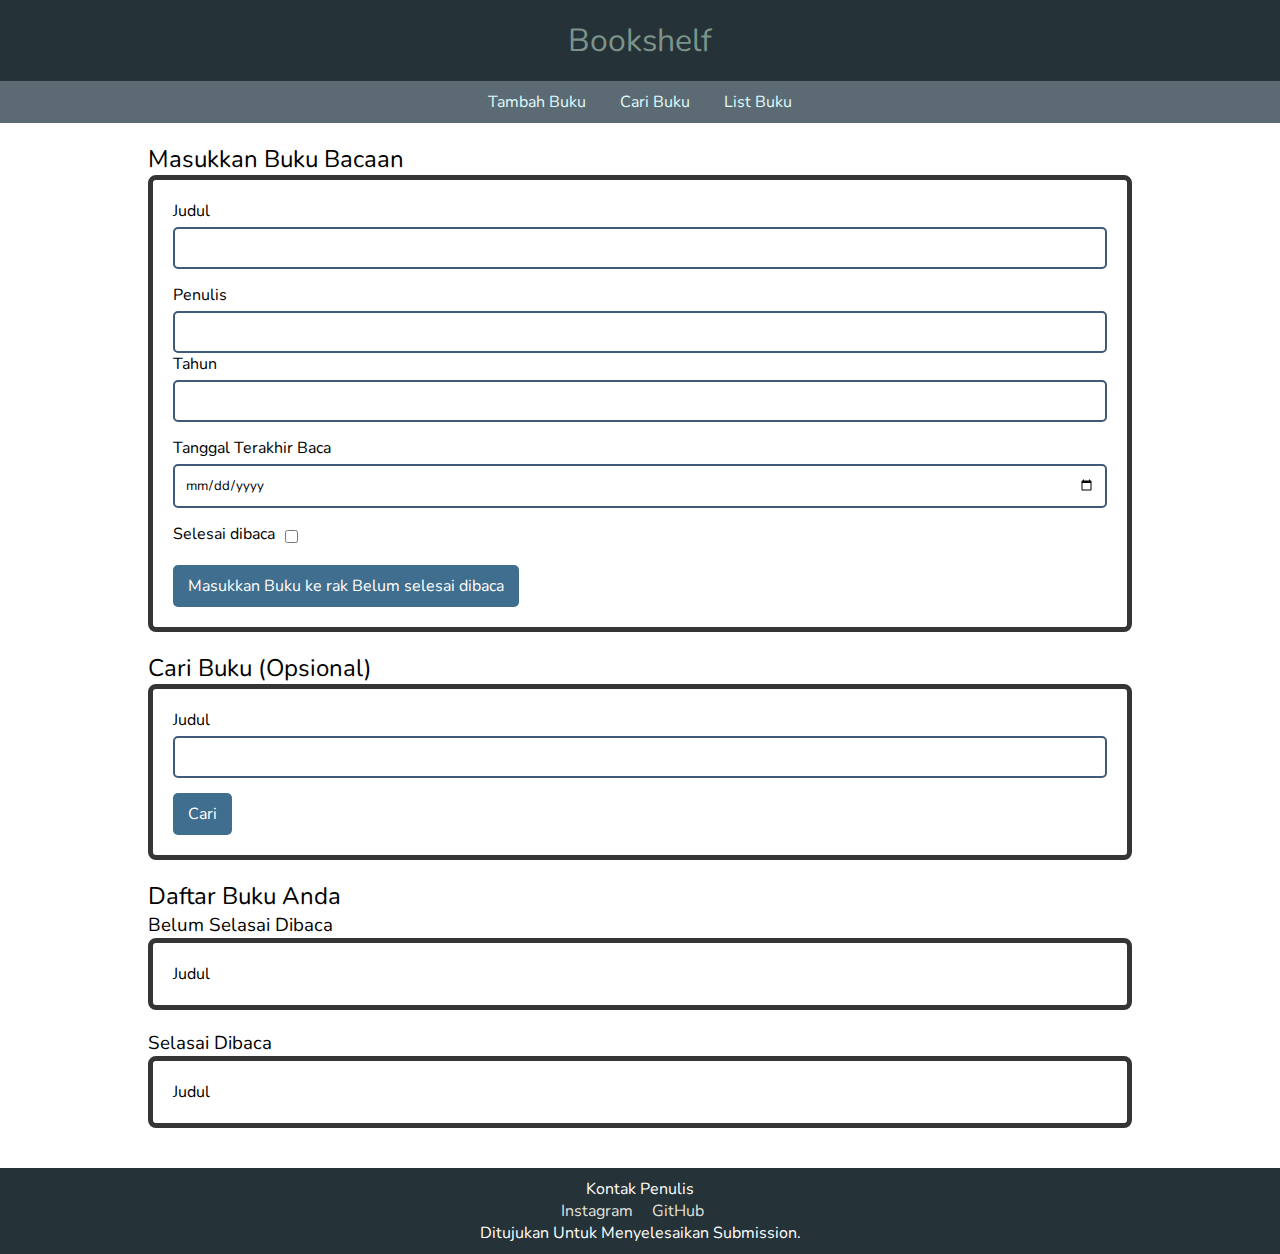
==== commit 05e6b202: "adding some fiture -js" ====
--- a/index.html
+++ b/index.html
@@ -32,23 +32,29 @@
 
                 <div class="input">
                     <label for="inputBookTitle">Judul</label>
-                    <input id="inputBookTitle" type="text" required>
+                    <input  type="text" id="inputBookTitle" required>
                 </div>
 
                 <div class="input">
                     <label for="inputBookAuthor">Penulis</label>
-                    <input id="inputBookAuthor" type="text" required>
+                    <input " type="text" id="inputBookAuthor required>
                 </div>
 
                 <div class="input">
                     <label for="inputBookYear">Tahun</label>
-                    <input id="inputBookYear" type="number" required>
+                    <input  type="number" id="inputBookYear" required>
+                </div>
+                
+                <div class="input">
+                    <label for="inputLastRead">Tanggal Terakhir Baca</label>
+                    <input type="date" id="inputLastRead" required>
                 </div>
 
                 <div class="input_inline">
                     <label for="inputBookIsComplete">Selesai dibaca</label>
-                    <input id="inputBookIsComplete" type="checkbox">
+                    <input  type="checkbox" id="inputBookIsComplete">
                 </div>
+
 
                 <button id="bookSubmit" type="submit">Masukkan Buku ke rak <span>Belum selesai
                         dibaca</span></button>
@@ -61,16 +67,13 @@
             <h2>Cari Buku (Opsional)</h2>
 
             <form id="searchBook">
+                
+                <div class="input">
+                    <label for="inputBookTitle">Judul</label>
+                    <input id="inputBookTitle" type="text" required>
+                </div>
 
-                <label for="searchBookTitle">Judul</label>
-                <input id="searchBookTitle" type="text">
                 <button id="searchSubmit" type="submit">Cari</button>
-                <p>Lorem ipsum dolor sit amet, consectetur adipiscing elit, sed do eiusmod tempor incididunt ut labore et dolore magna aliqua. Ut enim ad minim veniam, quis nostrud exercitation ullamco laboris nisi ut aliquip ex ea commodo consequat. Duis aute irure dolor in reprehenderit in voluptate velit esse cillum dolore eu fugiat nulla pariatur. Excepteur sint occaecat cupidatat non proident, sunt in culpa qui officia deserunt mollit anim id est laborum</p>
-                <p>Lorem ipsum dolor sit amet, consectetur adipiscing elit, sed do eiusmod tempor incididunt ut labore et dolore magna aliqua. Ut enim ad minim veniam, quis nostrud exercitation ullamco laboris nisi ut aliquip ex ea commodo consequat. Duis aute irure dolor in reprehenderit in voluptate velit esse cillum dolore eu fugiat nulla pariatur. Excepteur sint occaecat cupidatat non proident, sunt in culpa qui officia deserunt mollit anim id est laborum</p>
-                <p>Lorem ipsum dolor sit amet, consectetur adipiscing elit, sed do eiusmod tempor incididunt ut labore et dolore magna aliqua. Ut enim ad minim veniam, quis nostrud exercitation ullamco laboris nisi ut aliquip ex ea commodo consequat. Duis aute irure dolor in reprehenderit in voluptate velit esse cillum dolore eu fugiat nulla pariatur. Excepteur sint occaecat cupidatat non proident, sunt in culpa qui officia deserunt mollit anim id est laborum</p>
-                <p>Lorem ipsum dolor sit amet, consectetur adipiscing elit, sed do eiusmod tempor incididunt ut labore et dolore magna aliqua. Ut enim ad minim veniam, quis nostrud exercitation ullamco laboris nisi ut aliquip ex ea commodo consequat. Duis aute irure dolor in reprehenderit in voluptate velit esse cillum dolore eu fugiat nulla pariatur. Excepteur sint occaecat cupidatat non proident, sunt in culpa qui officia deserunt mollit anim id est laborum</p>
-                <p>Lorem ipsum dolor sit amet, consectetur adipiscing elit, sed do eiusmod tempor incididunt ut labore et dolore magna aliqua. Ut enim ad minim veniam, quis nostrud exercitation ullamco laboris nisi ut aliquip ex ea commodo consequat. Duis aute irure dolor in reprehenderit in voluptate velit esse cillum dolore eu fugiat nulla pariatur. Excepteur sint occaecat cupidatat non proident, sunt in culpa qui officia deserunt mollit anim id est laborum</p>
-
             </form>
 
         </section>
@@ -86,12 +89,7 @@
 
             <form id="listBook">
                 <label for="listBookTitle">Judul</label>
-                <p>Lorem ipsum dolor sit amet, consectetur adipiscing elit, sed do eiusmod tempor incididunt ut labore et dolore magna aliqua. Ut enim ad minim veniam, quis nostrud exercitation ullamco laboris nisi ut aliquip ex ea commodo consequat. Duis aute irure dolor in reprehenderit in voluptate velit esse cillum dolore eu fugiat nulla pariatur. Excepteur sint occaecat cupidatat non proident, sunt in culpa qui officia deserunt mollit anim id est laborum</p>
-                <p>Lorem ipsum dolor sit amet, consectetur adipiscing elit, sed do eiusmod tempor incididunt ut labore et dolore magna aliqua. Ut enim ad minim veniam, quis nostrud exercitation ullamco laboris nisi ut aliquip ex ea commodo consequat. Duis aute irure dolor in reprehenderit in voluptate velit esse cillum dolore eu fugiat nulla pariatur. Excepteur sint occaecat cupidatat non proident, sunt in culpa qui officia deserunt mollit anim id est laborum</p>
-                <p>Lorem ipsum dolor sit amet, consectetur adipiscing elit, sed do eiusmod tempor incididunt ut labore et dolore magna aliqua. Ut enim ad minim veniam, quis nostrud exercitation ullamco laboris nisi ut aliquip ex ea commodo consequat. Duis aute irure dolor in reprehenderit in voluptate velit esse cillum dolore eu fugiat nulla pariatur. Excepteur sint occaecat cupidatat non proident, sunt in culpa qui officia deserunt mollit anim id est laborum</p>
-                <p>Lorem ipsum dolor sit amet, consectetur adipiscing elit, sed do eiusmod tempor incididunt ut labore et dolore magna aliqua. Ut enim ad minim veniam, quis nostrud exercitation ullamco laboris nisi ut aliquip ex ea commodo consequat. Duis aute irure dolor in reprehenderit in voluptate velit esse cillum dolore eu fugiat nulla pariatur. Excepteur sint occaecat cupidatat non proident, sunt in culpa qui officia deserunt mollit anim id est laborum</p>
-                <p>Lorem ipsum dolor sit amet, consectetur adipiscing elit, sed do eiusmod tempor incididunt ut labore et dolore magna aliqua. Ut enim ad minim veniam, quis nostrud exercitation ullamco laboris nisi ut aliquip ex ea commodo consequat. Duis aute irure dolor in reprehenderit in voluptate velit esse cillum dolore eu fugiat nulla pariatur. Excepteur sint occaecat cupidatat non proident, sunt in culpa qui officia deserunt mollit anim id est laborum</p>
-
+                
             </form>
 
             <div class="listbukuselesai" class="daftar_buku">
@@ -102,14 +100,10 @@
 
             <form id="listBook">
                 <label for="listBookTitle">Judul</label>
-                <p>Lorem ipsum dolor sit amet, consectetur adipiscing elit, sed do eiusmod tempor incididunt ut labore et dolore magna aliqua. Ut enim ad minim veniam, quis nostrud exercitation ullamco laboris nisi ut aliquip ex ea commodo consequat. Duis aute irure dolor in reprehenderit in voluptate velit esse cillum dolore eu fugiat nulla pariatur. Excepteur sint occaecat cupidatat non proident, sunt in culpa qui officia deserunt mollit anim id est laborum</p>
-                <p>Lorem ipsum dolor sit amet, consectetur adipiscing elit, sed do eiusmod tempor incididunt ut labore et dolore magna aliqua. Ut enim ad minim veniam, quis nostrud exercitation ullamco laboris nisi ut aliquip ex ea commodo consequat. Duis aute irure dolor in reprehenderit in voluptate velit esse cillum dolore eu fugiat nulla pariatur. Excepteur sint occaecat cupidatat non proident, sunt in culpa qui officia deserunt mollit anim id est laborum</p>
-                <p>Lorem ipsum dolor sit amet, consectetur adipiscing elit, sed do eiusmod tempor incididunt ut labore et dolore magna aliqua. Ut enim ad minim veniam, quis nostrud exercitation ullamco laboris nisi ut aliquip ex ea commodo consequat. Duis aute irure dolor in reprehenderit in voluptate velit esse cillum dolore eu fugiat nulla pariatur. Excepteur sint occaecat cupidatat non proident, sunt in culpa qui officia deserunt mollit anim id est laborum</p>
-                <p>Lorem ipsum dolor sit amet, consectetur adipiscing elit, sed do eiusmod tempor incididunt ut labore et dolore magna aliqua. Ut enim ad minim veniam, quis nostrud exercitation ullamco laboris nisi ut aliquip ex ea commodo consequat. Duis aute irure dolor in reprehenderit in voluptate velit esse cillum dolore eu fugiat nulla pariatur. Excepteur sint occaecat cupidatat non proident, sunt in culpa qui officia deserunt mollit anim id est laborum</p>
-                <p>Lorem ipsum dolor sit amet, consectetur adipiscing elit, sed do eiusmod tempor incididunt ut labore et dolore magna aliqua. Ut enim ad minim veniam, quis nostrud exercitation ullamco laboris nisi ut aliquip ex ea commodo consequat. Duis aute irure dolor in reprehenderit in voluptate velit esse cillum dolore eu fugiat nulla pariatur. Excepteur sint occaecat cupidatat non proident, sunt in culpa qui officia deserunt mollit anim id est laborum</p>
-                <p>Lorem ipsum dolor sit amet, consectetur adipiscing elit, sed do eiusmod tempor incididunt ut labore et dolore magna aliqua. Ut enim ad minim veniam, quis nostrud exercitation ullamco laboris nisi ut aliquip ex ea commodo consequat. Duis aute irure dolor in reprehenderit in voluptate velit esse cillum dolore eu fugiat nulla pariatur. Excepteur sint occaecat cupidatat non proident, sunt in culpa qui officia deserunt mollit anim id est laborum</p>
-
+                
             </form>
+            
+            <button id="backToTop" onclick="scrollToTop()">Back to Top</button>
     </div>
 
 
--- a/styles.css
+++ b/styles.css
@@ -8,19 +8,19 @@
 }
 
 .header {
-    background-color: #0D1B2A;
-    color: white;
+    background-color: #253237;
+    color: #7D938A;
     padding: 19px;
     text-align: center;
     top: 0;
     width: 100%;
     z-index: 1000;
     height: fit-content;
-    font-family: "Kanit", sans-serif;
+    font-family: "Kanit", sans-serif, bold, 1000;
 }
 
 .nav {
-    background-color: #415A77;
+    background-color: #5C6B73;
     padding: 10px;
     text-align: center;
     top: 80px;
@@ -43,17 +43,17 @@
 }
 
 .nav ul li a {
-    color: #E0E1DD;
+    color: #E0FBFC;
     text-decoration: none;
 }
 
-main {
+.main {
     flex: 1;
     display: flex;
-    justify-content: center;
+    flex-direction: column;
     padding: 20px;
-    background-color: #E0E1DD;
     font-family: "Nunito", sans-serif;
+    margin: 0 10%;
 }
 
 .content {
@@ -65,18 +65,62 @@
 }
 
 form {
-    background-color: #6cacff;
     padding: 20px;
     margin-bottom: 20px;
     border-radius: 8px;
-    box-shadow: 0 4px 8px rgba(0, 0, 0, 0.1);
-    border: 2px solid brown;
+    border: 5px solid #353535;
     text-align: justify ;
-    
 }
 
+form .input,
+form .input_inline {
+    margin-bottom: 15px;
+}
+
+form .input label,
+form .input_inline label {
+    display: block;
+    margin-bottom: 5px;
+}
+
+form .input input,
+form .input_inline input {
+    width: 100%;
+    padding: 10px;
+    border: 2px solid #415A77;
+    border-radius: 5px;
+}
+
+form .input_inline {
+    display: flex;
+    align-items: center;
+}
+
+form .input_inline label {
+    margin-right: 10px;
+}
+
+form .input_inline input {
+    width: auto;
+}
+
+form button {
+    background-color: #406E8E;
+    color: white;
+    border: none;
+    padding: 10px 15px;
+    border-radius: 5px;
+    cursor: pointer;
+    font-size: 16px;
+}
+
+form button:hover {
+    background-color: #161925;
+}
+
+
 .footer {
-    background-color: #39393a;
+    background-color: #253237;
     color: white;
     text-align: center;
     padding: 10px;
@@ -98,6 +142,24 @@
     text-decoration: underline;
 }
 
+#backToTop {
+    position: fixed;
+    bottom: 20px;
+    right: 20px;
+    display: none;
+    background-color: #007BFF;
+    color: white;
+    border: none;
+    padding: 10px 15px;
+    border-radius: 5px;
+    cursor: pointer;
+    font-size: 16px;
+}
+
+#backToTop:hover {
+    background-color: #0056b3;
+}
+
 @media (max-width: 600px) {
     nav {
         text-align: center;
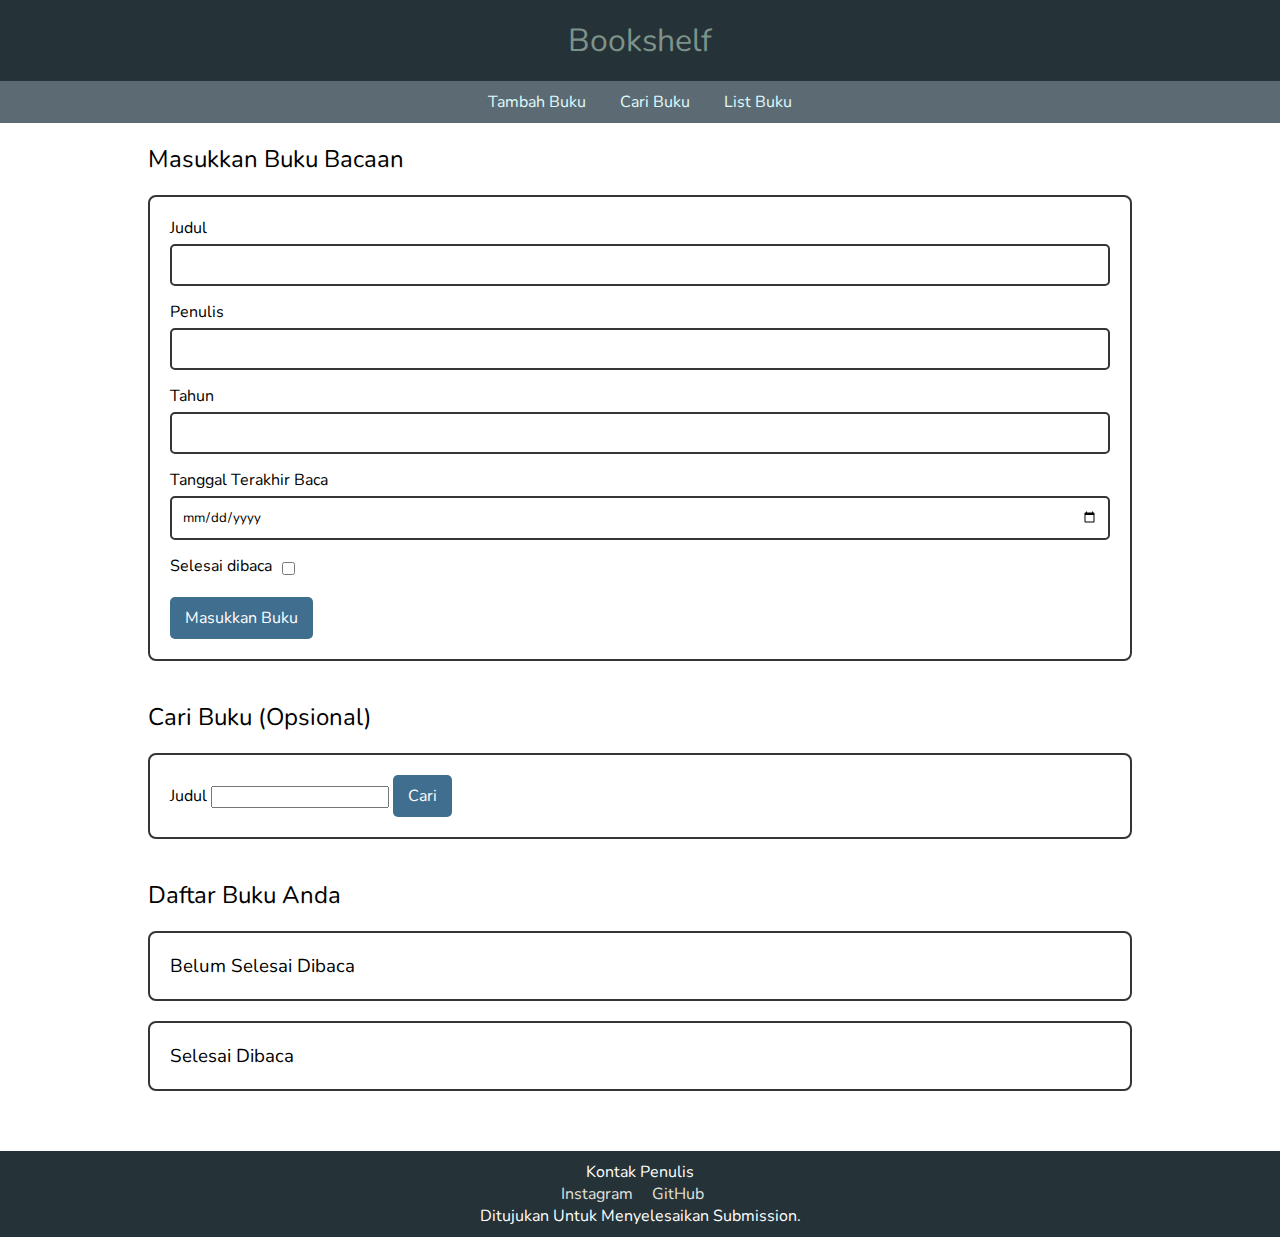
==== commit e8ee12d1: "add some js" ====
--- a/index.html
+++ b/index.html
@@ -1,6 +1,5 @@
 <!DOCTYPE html>
 <html lang="en">
-
 <head>
     <meta charset="UTF-8">
     <meta name="viewport" content="width=device-width, initial-scale=1.0">
@@ -8,10 +7,8 @@
     <link
         href="https://fonts.googleapis.com/css2?family=Afacad:ital@1&family=DM+Serif+Text:ital@0;1&family=Kanit:ital,wght@0,100;0,200;0,300;0,400;0,500;0,600;0,700;0,800;0,900&family=Nunito:ital,wght@0,200..1000;1,200..1000&family=Poetsen+One&family=Ubuntu+Sans+Mono:ital,wght@0,400..700;1,400..700&display=swap"
         rel="stylesheet">
-
     <title>Bookshelf</title>
 </head>
-
 <body>
     <div class="header">
         <h1>Bookshelf</h1>
@@ -25,98 +22,67 @@
         </ul>
     </div>
 
+
     <div class="main">
-        <section class="Tambah_Buku" id="Tambah_Buku">
+        <section id="Tambah_Buku" class="section">
             <h2>Masukkan Buku Bacaan</h2>
-            <form id="inputBook">
-
-                <div class="input">
-                    <label for="inputBookTitle">Judul</label>
-                    <input  type="text" id="inputBookTitle" required>
-                </div>
-
-                <div class="input">
-                    <label for="inputBookAuthor">Penulis</label>
-                    <input " type="text" id="inputBookAuthor required>
-                </div>
-
-                <div class="input">
-                    <label for="inputBookYear">Tahun</label>
-                    <input  type="number" id="inputBookYear" required>
-                </div>
-                
-                <div class="input">
-                    <label for="inputLastRead">Tanggal Terakhir Baca</label>
-                    <input type="date" id="inputLastRead" required>
-                </div>
-
-                <div class="input_inline">
-                    <label for="inputBookIsComplete">Selesai dibaca</label>
-                    <input  type="checkbox" id="inputBookIsComplete">
-                </div>
-
-
-                <button id="bookSubmit" type="submit">Masukkan Buku ke rak <span>Belum selesai
-                        dibaca</span></button>
-
-            </form>
-
-        </section>
-
-        <section class="Cari_Buku" id="Cari_Buku">
-            <h2>Cari Buku (Opsional)</h2>
-
-            <form id="searchBook">
-                
+            <form id="inputBookForm" class="content">
                 <div class="input">
                     <label for="inputBookTitle">Judul</label>
                     <input id="inputBookTitle" type="text" required>
                 </div>
+                <div class="input">
+                    <label for="inputBookAuthor">Penulis</label>
+                    <input id="inputBookAuthor" type="text" required>
+                </div>
+                <div class="input">
+                    <label for="inputBookYear">Tahun</label>
+                    <input id="inputBookYear" type="number" required>
+                </div>
+                <div class="input">
+                    <label for="inputBookDate">Tanggal Terakhir Baca</label>
+                    <input id="inputBookDate" type="date" required>
+                </div>
+                <div class="input_inline">
+                    <label for="inputBookIsComplete">Selesai dibaca</label>
+                    <input id="inputBookIsComplete" type="checkbox">
+                </div>
+                <button id="bookSubmit" type="submit">Masukkan Buku</button>
+            </form>
+        </section>
 
+        <section id="Cari_Buku" class="section">
+            <h2>Cari Buku (Opsional)</h2>
+            <form id="searchBookForm" class="content">
+                <label for="searchBookTitle">Judul</label>
+                <input id="searchBookTitle" type="text">
                 <button id="searchSubmit" type="submit">Cari</button>
             </form>
-
         </section>
 
-        <section class="daftar_buku" id="List_Buku">
+        <section id="List_Buku" class="section">
             <h2>Daftar Buku Anda</h2>
+            <div class="content">
+                <h3>Belum Selesai Dibaca</h3>
+                <div id="unreadBooksList"></div>
+            </div>
+            <div class="content">
+                <h3>Selesai Dibaca</h3>
+                <div id="readBooksList"></div>
+            </div>
+        </section>
+    </div>
+    
+    <button id="backToTop" onclick="scrollToTop()">Back to Top</button>
 
-            <div class="listbukubelumselesai" class="daftar_buku">
-                <article class="daftar_buku">
-                    <h3>Belum Selasai Dibaca</h3>
-                </article>
-            </div>
-
-            <form id="listBook">
-                <label for="listBookTitle">Judul</label>
-                
-            </form>
-
-            <div class="listbukuselesai" class="daftar_buku">
-                <article class="daftar_buku">
-                    <h3>Selasai Dibaca</h3>
-                </article>
-            </div>
-
-            <form id="listBook">
-                <label for="listBookTitle">Judul</label>
-                
-            </form>
-            
-            <button id="backToTop" onclick="scrollToTop()">Back to Top</button>
-    </div>
-
-
-    <div class="footer">
+    <footer class="footer">
         <p>Kontak Penulis</p>
         <div class="social-links">
             <a href="https://www.instagram.com/na.jrill" target="_blank">Instagram</a>
             <a href="https://github.com/Najer-jril" target="_blank">GitHub</a>
             <p>Ditujukan Untuk Menyelesaikan Submission.</p>
         </div>
-    </div>
+    </footer>
     <script src="main.js"></script>
-
 </body>
-
-</html>+</html>
--- a/styles.css
+++ b/styles.css
@@ -56,55 +56,52 @@
     margin: 0 10%;
 }
 
+.section {
+    margin-bottom: 20px;
+}
+
+.section h2 {
+    margin-bottom: 20px;
+}
+
 .content {
-    display: flex;
-    flex-direction: column;
-    padding: 16px;
-    border: 1px ;
-    border-radius: 10px;
-}
-
-form {
+    background-color: #ffffff;
     padding: 20px;
+    border-radius: 8px;
+    border: 2px solid #353535;
     margin-bottom: 20px;
-    border-radius: 8px;
-    border: 5px solid #353535;
-    text-align: justify ;
-}
-
-form .input,
-form .input_inline {
+}
+
+.input, .input_inline {
     margin-bottom: 15px;
 }
 
-form .input label,
-form .input_inline label {
+.input label, .input_inline label {
     display: block;
     margin-bottom: 5px;
 }
 
-form .input input,
-form .input_inline input {
+.input input, .input_inline input {
     width: 100%;
     padding: 10px;
-    border: 2px solid #415A77;
+    border: 2px solid #353535;
     border-radius: 5px;
 }
 
-form .input_inline {
+.input_inline {
     display: flex;
     align-items: center;
 }
 
-form .input_inline label {
+.input_inline label {
     margin-right: 10px;
 }
 
-form .input_inline input {
+.input_inline input {
     width: auto;
 }
 
-form button {
+button {
     background-color: #406E8E;
     color: white;
     border: none;
@@ -114,22 +111,47 @@
     font-size: 16px;
 }
 
-form button:hover {
+button:hover {
     background-color: #161925;
 }
 
+.book-item {
+    background-color: #fff;
+    padding: 10px;
+    margin-bottom: 10px;
+    border-radius: 4px;
+    border: 1px solid #000000;
+}
+
+.book-item h4 {
+    margin: 0 0 5px 0;
+}
+
+.book-item p {
+    margin: 0 0 10px 0;
+}
+
+.book-item button {
+    background-color: #007BFF;
+    color: white;
+    border: none;
+    padding: 5px 10px;
+    border-radius: 4px;
+    cursor: pointer;
+}
+
+.book-item button:hover {
+    background-color: #0056b3;
+}
 
 .footer {
     background-color: #253237;
     color: white;
     text-align: center;
     padding: 10px;
-    position: relative;
     margin-top: auto;
     font-family: "Ubuntu Sans Mono", monospace;
-    font-optical-sizing: auto;
     font-weight: 400;
-    font-style: normal;
 }
 
 .footer .social-links a {
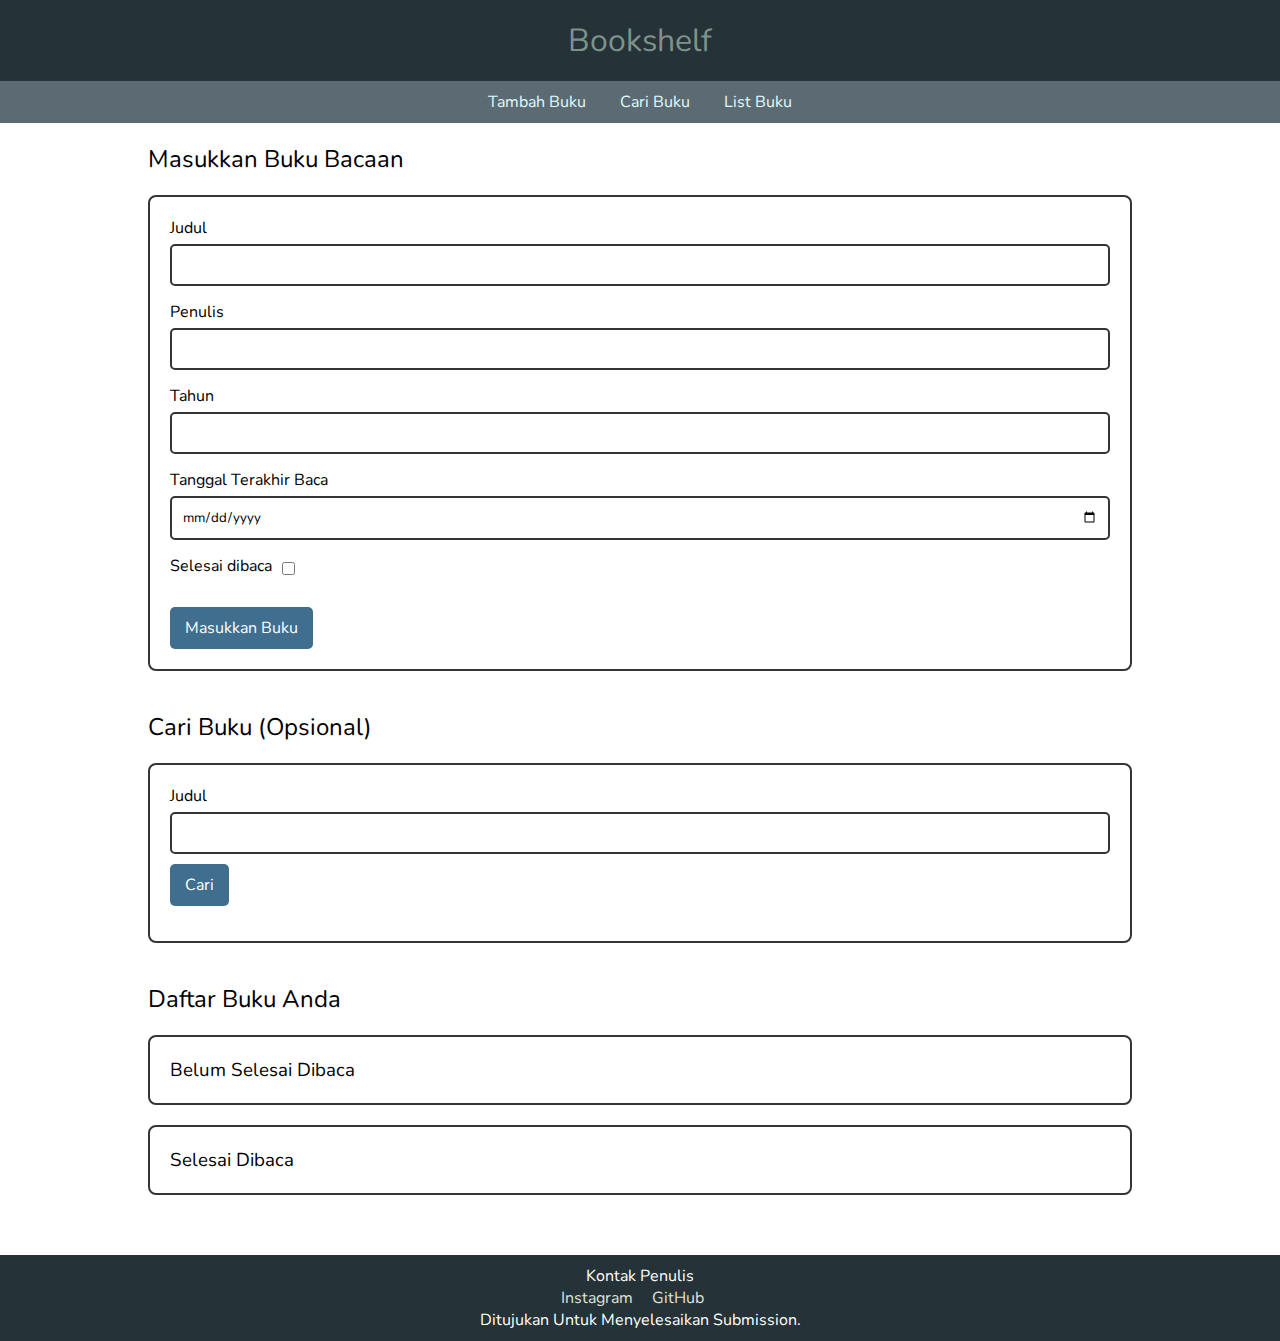
==== commit 765db4e5: "added several passing criteria" ====
--- a/index.html
+++ b/index.html
@@ -54,9 +54,11 @@
         <section id="Cari_Buku" class="section">
             <h2>Cari Buku (Opsional)</h2>
             <form id="searchBookForm" class="content">
-                <label for="searchBookTitle">Judul</label>
-                <input id="searchBookTitle" type="text">
-                <button id="searchSubmit" type="submit">Cari</button>
+                <div class="input">
+                    <label for="searchBookTitle">Judul</label>
+                    <input id="searchBookTitle" type="text">
+                    <button id="searchSubmit" type="submit">Cari</button>
+                </div>
             </form>
         </section>
 
@@ -73,7 +75,7 @@
         </section>
     </div>
     
-    <button id="backToTop" onclick="scrollToTop()">Back to Top</button>
+    <button id="backToTop" onclick="scrollToTop()">Kembali Ke Atas</button>
 
     <footer class="footer">
         <p>Kontak Penulis</p>
--- a/styles.css
+++ b/styles.css
@@ -105,6 +105,7 @@
     background-color: #406E8E;
     color: white;
     border: none;
+    margin-top: 10px;
     padding: 10px 15px;
     border-radius: 5px;
     cursor: pointer;
@@ -141,8 +142,23 @@
 }
 
 .book-item button:hover {
-    background-color: #0056b3;
-}
+    background-color: #00244b;
+}
+
+.book-item .deleteButton {
+    background-color: #ff0000;
+    color: white;
+    border: none;
+    padding: 5px 10px;
+    border-radius: 4px;
+    cursor: pointer;
+    margin-left: 20px;
+}
+
+.book-item .deleteButton:hover {
+    background-color: #310000;
+}
+
 
 .footer {
     background-color: #253237;
